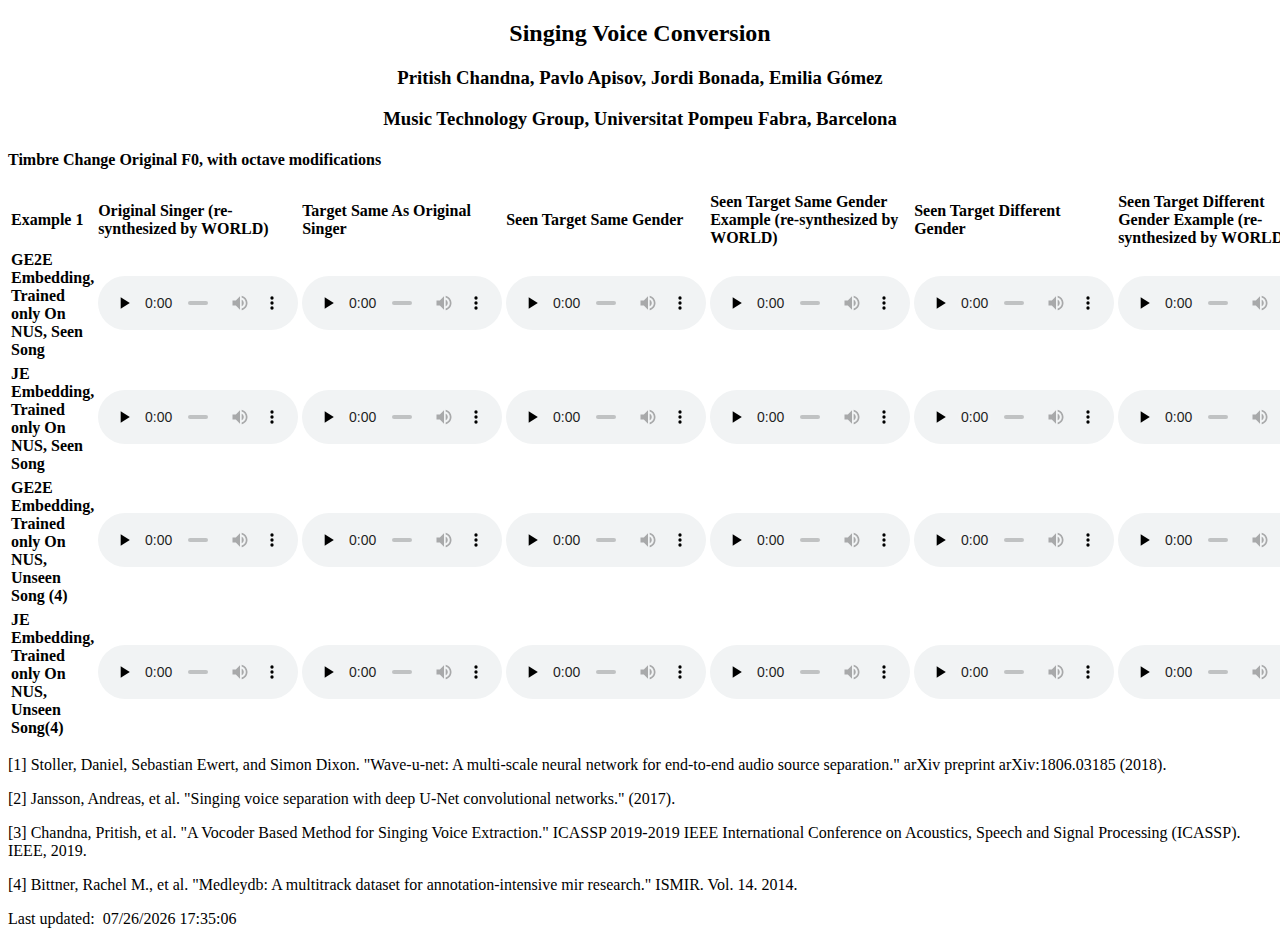
==== docs/index.html @ 452cd60e "first commit" ====
<!DOCTYPE html>
<html>
    <head>
        <meta charset="utf-8">
        <title>Singing Voice Conversion</title>
        <!-- <link rel="stylesheet" type="text/css" href="../../css/blog-web.css" media="all"> -->
        <!-- <head> -->
    <link type="text/css" rel="stylesheet" href="css/style.css" />
    <style type="text/css">
    audio { width: 200px; }
    html {
    position: relative;
    min-width: 1024px;
    min-height: 768px;
    height: 100%;
}
    </style>
    <!-- </head> -->
    </head>
    <body>
    <center>
    <div id="blog-wrapper">
      <div id="blog-content">
          <h2>Singing Voice Conversion</h2>
          <h3>Pritish Chandna, Pavlo Apisov, Jordi Bonada, Emilia Gómez</h3>
          <h3>Music Technology Group, Universitat Pompeu Fabra, Barcelona</h3>
    </center>


<!--   <h4>Examples for unison choir singing. The songs and singers singers shown here were not used for the training.</h4> -->




  <h4>Timbre Change Original F0, with octave modifications</h4>
<!--   <p> These are examples from the NUS-48E [1] dataset, on which the system was trained and evaluated</p> -->

  <table>

  <tr>
    <td width="165px"><b>Example 1</b></td>
    <td width="150px"><b>Original Singer (re-synthesized by WORLD)</b></td>
    <td width="150px"><b>Target Same As Original Singer</b></td>
    <td width="150px"><b>Seen Target Same Gender</b></td>
    <td width="150px"><b>Seen Target Same Gender Example (re-synthesized by WORLD)</b></td>
    <td width="150px"><b>Seen Target Different Gender</b></td>
    <td width="150px"><b>Seen Target Different Gender Example (re-synthesized by WORLD)</b></td>


  </tr>
  <tr>
    <td><b>GE2E Embedding, Trained only On NUS, Seen Song</b></td>
    <td>
  <audio controls preload="none" >
  <source src="audio/nus_ADIZ_09_13_ADIZ_ori.wav" type="audio/mpeg">
  Your browser does not support the audio element.
  </audio>
    </td>

    <td>
  <audio controls preload="none">
  <source src="audio/nus_ADIZ_09_13_ADIZ_autovc_emb_GE2E.wav" type="audio/wav">
  Your browser does not support the audio element.
  </audio>
    </td>
    <td>
  <audio controls preload="none">
  <source src="audio/nus_ADIZ_09_13_MPOL_autovc_emb_GE2E.wav" type="audio/mp3">
  Your browser does not support the audio element.
  </audio>
    </td>
  <td>
  <audio controls preload="none">
  <source src="audio/nus_MPOL_05_31_MPOL_ori.wav" type="audio/mp3">
  Your browser does not support the audio element.
  </audio>
    </td>
  <td>
  <audio controls preload="none">
  <source src="audio/nus_ADIZ_09_13_KENN_autovc_emb_GE2E.wav" type="audio/mp3">
  Your browser does not support the audio element.
  </audio>
    </td>
    <td>
  <audio controls preload="none">
  <source src="audio/nus_KENN_17_27_KENN_ori.wav" type="audio/mp3">
  Your browser does not support the audio element.
  </audio>
    </td>
  </tr>

</table>

  <table>

  <tr>
    <td width="165px"><b>JE Embedding, Trained only On NUS, Seen Song</b></td>
    <td>
  <audio controls preload="none" >
  <source src="audio/FlyMeToTheMoon_Mix_1_mix.wav" type="audio/mpeg">
  Your browser does not support the audio element.
  </audio>
    </td>

    <td>
  <audio controls preload="none">
  <source src="audio/FlyMeToTheMoon_Mix_1_wave.wav" type="audio/mp3">
  Your browser does not support the audio element.
  </audio>
    </td>
    <td>
  <audio controls preload="none">
  <source src="audio/FlyMeToTheMoon_Mix_1_scs.wav" type="audio/mp3">
  Your browser does not support the audio element.
  </audio>
    </td>
  <td>
  <audio controls preload="none">
  <source src="audio/FlyMeToTheMoon_Mix_1_scm.wav" type="audio/mp3">
  Your browser does not support the audio element.
  </audio>
    </td>
  <td>
  <audio controls preload="none">
  <source src="audio/FlyMeToTheMoon_Mix_1_ss.wav" type="audio/mp3">
  Your browser does not support the audio element.
  </audio>
    </td>
   <td>
  <audio controls preload="none">
  <source src="audio/FlyMeToTheMoon_Mix_1_mask.wav" type="audio/mp3">
  Your browser does not support the audio element.
  </audio>
    </td>
  </tr>

</table>

<table>

  <tr>
    <td width="165px"><b><b>GE2E Embedding, Trained only On NUS, Unseen Song (4)</b></b></td>
    <td>
  <audio controls preload="none" >
  <source src="audio/Imagine_Mix_1_mix.wav" type="audio/mpeg">
  Your browser does not support the audio element.
  </audio>
    </td>

    <td>
  <audio controls preload="none">
  <source src="audio/Imagine_Mix_1_wave.wav" type="audio/mp3">
  Your browser does not support the audio element.
  </audio>
    </td>
    <td>
  <audio controls preload="none">
  <source src="audio/Imagine_Mix_1_scs.wav" type="audio/mp3">
  Your browser does not support the audio element.
  </audio>
    </td>
  <td>
  <audio controls preload="none">
  <source src="audio/Imagine_Mix_1_scm.wav" type="audio/mp3">
  Your browser does not support the audio element.
  </audio>
    </td>
  <td>
  <audio controls preload="none">
  <source src="audio/Imagine_Mix_1_ss.wav" type="audio/mp3">
  Your browser does not support the audio element.
  </audio>
    </td>
   <td>
  <audio controls preload="none">
  <source src="audio/Imagine_Mix_1_mask.wav" type="audio/mp3">
  Your browser does not support the audio element.
  </audio>
    </td>
  </tr>

</table>


<table>

  <tr>
    <td width="165px"><b>JE Embedding, Trained only On NUS, Unseen Song(4)</b></td>
    <td>
  <audio controls preload="none" >
  <source src="audio/Lithium_Mix_1_mix.wav" type="audio/mpeg">
  Your browser does not support the audio element.
  </audio>
    </td>

    <td>
  <audio controls preload="none">
  <source src="audio/Lithium_Mix_1_wave.wav" type="audio/mp3">
  Your browser does not support the audio element.
  </audio>
    </td>
    <td>
  <audio controls preload="none">
  <source src="audio/Lithium_Mix_1_scs.wav" type="audio/mp3">
  Your browser does not support the audio element.
  </audio>
    </td>
  <td>
  <audio controls preload="none">
  <source src="audio/Lithium_Mix_1_scm.wav" type="audio/mp3">
  Your browser does not support the audio element.
  </audio>
    </td>
  <td>
  <audio controls preload="none">
  <source src="audio/Lithium_Mix_1_ss.wav" type="audio/mp3">
  Your browser does not support the audio element.
  </audio>
    </td>
   <td>
  <audio controls preload="none">
  <source src="audio/Lithium_Mix_1_mask.wav" type="audio/mp3">
  Your browser does not support the audio element.
  </audio>
    </td>
  </tr>
</table>




          <p>[1] Stoller, Daniel, Sebastian Ewert, and Simon Dixon. "Wave-u-net: A multi-scale neural network for end-to-end audio source separation." arXiv preprint arXiv:1806.03185 (2018).</p>
          <p>[2] Jansson, Andreas, et al. "Singing voice separation with deep U-Net convolutional networks." (2017).</p>
          <p>[3] Chandna, Pritish, et al. "A Vocoder Based Method for Singing Voice Extraction." ICASSP 2019-2019 IEEE International Conference on Acoustics, Speech and Signal Processing (ICASSP). IEEE, 2019.</p>
          <p>[4] Bittner, Rachel M., et al. "Medleydb: A multitrack dataset for annotation-intensive mir research." ISMIR. Vol. 14. 2014.</p>
      </div>
      
      <div id="blog-bg-footer">
        <div id="blog-footer">
          <p>
            Last updated:&nbsp;
            <script language="JavaScript">
            document.write(String(document.lastModified))</script>
          </p>
        </div>
      </div>
    </div>
    </body>
---- docs/css/style.css ----
<!DOCTYPE html>
<html lang="en">
  <head>
    <meta charset="utf-8">
  <link rel="dns-prefetch" href="https://github.githubassets.com">
  <link rel="dns-prefetch" href="https://avatars0.githubusercontent.com">
  <link rel="dns-prefetch" href="https://avatars1.githubusercontent.com">
  <link rel="dns-prefetch" href="https://avatars2.githubusercontent.com">
  <link rel="dns-prefetch" href="https://avatars3.githubusercontent.com">
  <link rel="dns-prefetch" href="https://github-cloud.s3.amazonaws.com">
  <link rel="dns-prefetch" href="https://user-images.githubusercontent.com/">



  <link crossorigin="anonymous" media="all" integrity="sha512-KYH8zRCvGYQoVsdDKgYaJRXDN9CwQu0YkPVgbKm4cOiqLAxNisg2Kjex6tfrEB3yTAwtXcFY/sxBVj/3IkIiqg==" rel="stylesheet" href="https://github.githubassets.com/assets/frameworks-a70126cbff30372f13f599b76353080b.css" />
  
    <link crossorigin="anonymous" media="all" integrity="sha512-C2PeOYJLfGX0l1usuxFpXXEX27kP3TXRWl7jQ/qpMF59td5XFUUqB/EmZL2loRRBzouPP96e09oq2jovH+smEA==" rel="stylesheet" href="https://github.githubassets.com/assets/github-0d139b56f7fdba32feb4dfab70407a06.css" />
    
    
    
    

  <meta name="viewport" content="width=device-width">
  
  <title>singing_voice_sep/style.css at master · pc2752/singing_voice_sep</title>
    <meta name="description" content="Contribute to pc2752/singing_voice_sep development by creating an account on GitHub.">
    <link rel="search" type="application/opensearchdescription+xml" href="/opensearch.xml" title="GitHub">
  <link rel="fluid-icon" href="https://github.com/fluidicon.png" title="GitHub">
  <meta property="fb:app_id" content="1401488693436528">

    
    <meta property="og:image" content="https://avatars1.githubusercontent.com/u/12066407?s=400&amp;v=4" /><meta property="og:site_name" content="GitHub" /><meta property="og:type" content="object" /><meta property="og:title" content="pc2752/singing_voice_sep" /><meta property="og:url" content="https://github.com/pc2752/singing_voice_sep" /><meta property="og:description" content="Contribute to pc2752/singing_voice_sep development by creating an account on GitHub." />

  <link rel="assets" href="https://github.githubassets.com/">
  <link rel="web-socket" href="wss://live.github.com/_sockets/VjI6MzYzMDI1NjE3OmEyYzBmZGFmYWFmZTVjZWE4MDBhMWNlZGY2NjkwMTgyODIyMTAyMTNhOGExZGQ2NmZmNDcyNmMzNTIwNjUwZGU=--97cbd3b507ee82a97c070f4295af1ea6f5d55b74">
  <meta name="pjax-timeout" content="1000">
  <link rel="sudo-modal" href="/sessions/sudo_modal">
  <meta name="request-id" content="C4D6:0ECF:18B4E58:2C9FA80:5C6BF068" data-pjax-transient>


  

  <meta name="selected-link" value="repo_source" data-pjax-transient>

      <meta name="google-site-verification" content="KT5gs8h0wvaagLKAVWq8bbeNwnZZK1r1XQysX3xurLU">
    <meta name="google-site-verification" content="ZzhVyEFwb7w3e0-uOTltm8Jsck2F5StVihD0exw2fsA">
    <meta name="google-site-verification" content="GXs5KoUUkNCoaAZn7wPN-t01Pywp9M3sEjnt_3_ZWPc">

  <meta name="octolytics-host" content="collector.githubapp.com" /><meta name="octolytics-app-id" content="github" /><meta name="octolytics-event-url" content="https://collector.githubapp.com/github-external/browser_event" /><meta name="octolytics-dimension-request_id" content="C4D6:0ECF:18B4E58:2C9FA80:5C6BF068" /><meta name="octolytics-dimension-region_edge" content="iad" /><meta name="octolytics-dimension-region_render" content="iad" /><meta name="octolytics-actor-id" content="12066407" /><meta name="octolytics-actor-login" content="pc2752" /><meta name="octolytics-actor-hash" content="6e5a1181883456e25dfdc5c791c531ad5deee0b081219d072116404b63037dce" />
<meta name="analytics-location" content="/&lt;user-name&gt;/&lt;repo-name&gt;/blob/show" data-pjax-transient="true" />



    <meta name="google-analytics" content="UA-3769691-2">

  <meta class="js-ga-set" name="userId" content="a5313e1ead05955692722baae2ee7be8">

<meta class="js-ga-set" name="dimension1" content="Logged In">



  

      <meta name="hostname" content="github.com">
    <meta name="user-login" content="pc2752">

      <meta name="expected-hostname" content="github.com">
    <meta name="js-proxy-site-detection-payload" content="[base64]">

    <meta name="enabled-features" content="UNIVERSE_BANNER,MARKETPLACE_PLAN_RESTRICTION_EDITOR,NOTIFY_ON_BLOCK,RELATED_ISSUES,MARKETPLACE_BROWSING_V2,MARKETPLACE_INSIGHTS_V2">

  <meta name="html-safe-nonce" content="d7f6bb335ff4aca4349fe9d010afe36b068817d0">

  <meta http-equiv="x-pjax-version" content="98d5256d7349d11a5b19aa312f4d8977">
  

      <link href="https://github.com/pc2752/singing_voice_sep/commits/master.atom" rel="alternate" title="Recent Commits to singing_voice_sep:master" type="application/atom+xml">

  <meta name="go-import" content="github.com/pc2752/singing_voice_sep git https://github.com/pc2752/singing_voice_sep.git">

  <meta name="octolytics-dimension-user_id" content="12066407" /><meta name="octolytics-dimension-user_login" content="pc2752" /><meta name="octolytics-dimension-repository_id" content="154871595" /><meta name="octolytics-dimension-repository_nwo" content="pc2752/singing_voice_sep" /><meta name="octolytics-dimension-repository_public" content="true" /><meta name="octolytics-dimension-repository_is_fork" content="false" /><meta name="octolytics-dimension-repository_network_root_id" content="154871595" /><meta name="octolytics-dimension-repository_network_root_nwo" content="pc2752/singing_voice_sep" /><meta name="octolytics-dimension-repository_explore_github_marketplace_ci_cta_shown" content="false" />


    <link rel="canonical" href="https://github.com/pc2752/singing_voice_sep/blob/master/css/style.css" data-pjax-transient>


  <meta name="browser-stats-url" content="https://api.github.com/_private/browser/stats">

  <meta name="browser-errors-url" content="https://api.github.com/_private/browser/errors">

  <link rel="mask-icon" href="https://github.githubassets.com/pinned-octocat.svg" color="#000000">
  <link rel="icon" type="image/x-icon" class="js-site-favicon" href="https://github.githubassets.com/favicon.ico">

<meta name="theme-color" content="#1e2327">


  <meta name="u2f-support" content="true">


  <link rel="manifest" href="/manifest.json" crossOrigin="use-credentials">

  </head>

  <body class="logged-in env-production emoji-size-boost page-blob">
    

  <div class="position-relative js-header-wrapper ">
    <a href="#start-of-content" tabindex="1" class="p-3 bg-blue text-white show-on-focus js-skip-to-content">Skip to content</a>
    <div id="js-pjax-loader-bar" class="pjax-loader-bar"><div class="progress"></div></div>

    
    
    


        
<header class="Header  f5" role="banner">
  <div class="d-flex flex-justify-between px-3 ">
    <div class="d-flex flex-justify-between ">
      <div class="">
        <a class="header-logo-invertocat" href="https://github.com/" data-hotkey="g d" aria-label="Homepage" data-ga-click="Header, go to dashboard, icon:logo">
  <svg height="32" class="octicon octicon-mark-github" viewBox="0 0 16 16" version="1.1" width="32" aria-hidden="true"><path fill-rule="evenodd" d="M8 0C3.58 0 0 3.58 0 8c0 3.54 2.29 6.53 5.47 7.59.4.07.55-.17.55-.38 0-.19-.01-.82-.01-1.49-2.01.37-2.53-.49-2.69-.94-.09-.23-.48-.94-.82-1.13-.28-.15-.68-.52-.01-.53.63-.01 1.08.58 1.23.82.72 1.21 1.87.87 2.33.66.07-.52.28-.87.51-1.07-1.78-.2-3.64-.89-3.64-3.95 0-.87.31-1.59.82-2.15-.08-.2-.36-1.02.08-2.12 0 0 .67-.21 2.2.82.64-.18 1.32-.27 2-.27.68 0 1.36.09 2 .27 1.53-1.04 2.2-.82 2.2-.82.44 1.1.16 1.92.08 2.12.51.56.82 1.27.82 2.15 0 3.07-1.87 3.75-3.65 3.95.29.25.54.73.54 1.48 0 1.07-.01 1.93-.01 2.2 0 .21.15.46.55.38A8.013 8.013 0 0 0 16 8c0-4.42-3.58-8-8-8z"/></svg>
</a>

      </div>

    </div>

    <div class="HeaderMenu d-flex flex-justify-between flex-auto">
      <nav class="d-flex" aria-label="Global">
            <div class="">
              <div class="header-search scoped-search site-scoped-search js-site-search position-relative js-jump-to"
  role="combobox"
  aria-owns="jump-to-results"
  aria-label="Search or jump to"
  aria-haspopup="listbox"
  aria-expanded="false"
>
  <div class="position-relative">
    <!-- '"` --><!-- </textarea></xmp> --></option></form><form class="js-site-search-form" data-scope-type="Repository" data-scope-id="154871595" data-scoped-search-url="/pc2752/singing_voice_sep/search" data-unscoped-search-url="/search" action="/pc2752/singing_voice_sep/search" accept-charset="UTF-8" method="get"><input name="utf8" type="hidden" value="&#x2713;" />
      <label class="form-control header-search-wrapper header-search-wrapper-jump-to position-relative d-flex flex-justify-between flex-items-center js-chromeless-input-container">
        <input type="text"
          class="form-control header-search-input jump-to-field js-jump-to-field js-site-search-focus js-site-search-field is-clearable"
          data-hotkey="s,/"
          name="q"
          value=""
          placeholder="Search or jump to…"
          data-unscoped-placeholder="Search or jump to…"
          data-scoped-placeholder="Search or jump to…"
          autocapitalize="off"
          aria-autocomplete="list"
          aria-controls="jump-to-results"
          aria-label="Search or jump to…"
          data-jump-to-suggestions-path="/_graphql/GetSuggestedNavigationDestinations#csrf-token=oDs7yzV3d4VysA2YW3xMSWtwVN2IkuBR+uq6gMEtOppvI1jbjEo5Dul08wwYzgDtTjNorxMp3WAXv612Vz3I4w=="
          spellcheck="false"
          autocomplete="off"
          >
          <input type="hidden" class="js-site-search-type-field" name="type" >
            <img src="https://github.githubassets.com/images/search-key-slash.svg" alt="" class="mr-2 header-search-key-slash">

            <div class="Box position-absolute overflow-hidden d-none jump-to-suggestions js-jump-to-suggestions-container">
              
<ul class="d-none js-jump-to-suggestions-template-container">
  

<li class="d-flex flex-justify-start flex-items-center p-0 f5 navigation-item js-navigation-item js-jump-to-suggestion" role="option">
  <a tabindex="-1" class="no-underline d-flex flex-auto flex-items-center jump-to-suggestions-path js-jump-to-suggestion-path js-navigation-open p-2" href="">
    <div class="jump-to-octicon js-jump-to-octicon flex-shrink-0 mr-2 text-center d-none">
      <svg height="16" width="16" class="octicon octicon-repo flex-shrink-0 js-jump-to-octicon-repo d-none" title="Repository" aria-label="Repository" viewBox="0 0 12 16" version="1.1" role="img"><path fill-rule="evenodd" d="M4 9H3V8h1v1zm0-3H3v1h1V6zm0-2H3v1h1V4zm0-2H3v1h1V2zm8-1v12c0 .55-.45 1-1 1H6v2l-1.5-1.5L3 16v-2H1c-.55 0-1-.45-1-1V1c0-.55.45-1 1-1h10c.55 0 1 .45 1 1zm-1 10H1v2h2v-1h3v1h5v-2zm0-10H2v9h9V1z"/></svg>
      <svg height="16" width="16" class="octicon octicon-project flex-shrink-0 js-jump-to-octicon-project d-none" title="Project" aria-label="Project" viewBox="0 0 15 16" version="1.1" role="img"><path fill-rule="evenodd" d="M10 12h3V2h-3v10zm-4-2h3V2H6v8zm-4 4h3V2H2v12zm-1 1h13V1H1v14zM14 0H1a1 1 0 0 0-1 1v14a1 1 0 0 0 1 1h13a1 1 0 0 0 1-1V1a1 1 0 0 0-1-1z"/></svg>
      <svg height="16" width="16" class="octicon octicon-search flex-shrink-0 js-jump-to-octicon-search d-none" title="Search" aria-label="Search" viewBox="0 0 16 16" version="1.1" role="img"><path fill-rule="evenodd" d="M15.7 13.3l-3.81-3.83A5.93 5.93 0 0 0 13 6c0-3.31-2.69-6-6-6S1 2.69 1 6s2.69 6 6 6c1.3 0 2.48-.41 3.47-1.11l3.83 3.81c.19.2.45.3.7.3.25 0 .52-.09.7-.3a.996.996 0 0 0 0-1.41v.01zM7 10.7c-2.59 0-4.7-2.11-4.7-4.7 0-2.59 2.11-4.7 4.7-4.7 2.59 0 4.7 2.11 4.7 4.7 0 2.59-2.11 4.7-4.7 4.7z"/></svg>
    </div>

    <img class="avatar mr-2 flex-shrink-0 js-jump-to-suggestion-avatar d-none" alt="" aria-label="Team" src="" width="28" height="28">

    <div class="jump-to-suggestion-name js-jump-to-suggestion-name flex-auto overflow-hidden text-left no-wrap css-truncate css-truncate-target">
    </div>

    <div class="border rounded-1 flex-shrink-0 bg-gray px-1 text-gray-light ml-1 f6 d-none js-jump-to-badge-search">
      <span class="js-jump-to-badge-search-text-default d-none" aria-label="in this repository">
        In this repository
      </span>
      <span class="js-jump-to-badge-search-text-global d-none" aria-label="in all of GitHub">
        All GitHub
      </span>
      <span aria-hidden="true" class="d-inline-block ml-1 v-align-middle">↵</span>
    </div>

    <div aria-hidden="true" class="border rounded-1 flex-shrink-0 bg-gray px-1 text-gray-light ml-1 f6 d-none d-on-nav-focus js-jump-to-badge-jump">
      Jump to
      <span class="d-inline-block ml-1 v-align-middle">↵</span>
    </div>
  </a>
</li>

</ul>

<ul class="d-none js-jump-to-no-results-template-container">
  <li class="d-flex flex-justify-center flex-items-center f5 d-none js-jump-to-suggestion p-2">
    <span class="text-gray">No suggested jump to results</span>
  </li>
</ul>

<ul id="jump-to-results" role="listbox" class="p-0 m-0 js-navigation-container jump-to-suggestions-results-container js-jump-to-suggestions-results-container">
  

<li class="d-flex flex-justify-start flex-items-center p-0 f5 navigation-item js-navigation-item js-jump-to-scoped-search d-none" role="option">
  <a tabindex="-1" class="no-underline d-flex flex-auto flex-items-center jump-to-suggestions-path js-jump-to-suggestion-path js-navigation-open p-2" href="">
    <div class="jump-to-octicon js-jump-to-octicon flex-shrink-0 mr-2 text-center d-none">
      <svg height="16" width="16" class="octicon octicon-repo flex-shrink-0 js-jump-to-octicon-repo d-none" title="Repository" aria-label="Repository" viewBox="0 0 12 16" version="1.1" role="img"><path fill-rule="evenodd" d="M4 9H3V8h1v1zm0-3H3v1h1V6zm0-2H3v1h1V4zm0-2H3v1h1V2zm8-1v12c0 .55-.45 1-1 1H6v2l-1.5-1.5L3 16v-2H1c-.55 0-1-.45-1-1V1c0-.55.45-1 1-1h10c.55 0 1 .45 1 1zm-1 10H1v2h2v-1h3v1h5v-2zm0-10H2v9h9V1z"/></svg>
      <svg height="16" width="16" class="octicon octicon-project flex-shrink-0 js-jump-to-octicon-project d-none" title="Project" aria-label="Project" viewBox="0 0 15 16" version="1.1" role="img"><path fill-rule="evenodd" d="M10 12h3V2h-3v10zm-4-2h3V2H6v8zm-4 4h3V2H2v12zm-1 1h13V1H1v14zM14 0H1a1 1 0 0 0-1 1v14a1 1 0 0 0 1 1h13a1 1 0 0 0 1-1V1a1 1 0 0 0-1-1z"/></svg>
      <svg height="16" width="16" class="octicon octicon-search flex-shrink-0 js-jump-to-octicon-search d-none" title="Search" aria-label="Search" viewBox="0 0 16 16" version="1.1" role="img"><path fill-rule="evenodd" d="M15.7 13.3l-3.81-3.83A5.93 5.93 0 0 0 13 6c0-3.31-2.69-6-6-6S1 2.69 1 6s2.69 6 6 6c1.3 0 2.48-.41 3.47-1.11l3.83 3.81c.19.2.45.3.7.3.25 0 .52-.09.7-.3a.996.996 0 0 0 0-1.41v.01zM7 10.7c-2.59 0-4.7-2.11-4.7-4.7 0-2.59 2.11-4.7 4.7-4.7 2.59 0 4.7 2.11 4.7 4.7 0 2.59-2.11 4.7-4.7 4.7z"/></svg>
    </div>

    <img class="avatar mr-2 flex-shrink-0 js-jump-to-suggestion-avatar d-none" alt="" aria-label="Team" src="" width="28" height="28">

    <div class="jump-to-suggestion-name js-jump-to-suggestion-name flex-auto overflow-hidden text-left no-wrap css-truncate css-truncate-target">
    </div>

    <div class="border rounded-1 flex-shrink-0 bg-gray px-1 text-gray-light ml-1 f6 d-none js-jump-to-badge-search">
      <span class="js-jump-to-badge-search-text-default d-none" aria-label="in this repository">
        In this repository
      </span>
      <span class="js-jump-to-badge-search-text-global d-none" aria-label="in all of GitHub">
        All GitHub
      </span>
      <span aria-hidden="true" class="d-inline-block ml-1 v-align-middle">↵</span>
    </div>

    <div aria-hidden="true" class="border rounded-1 flex-shrink-0 bg-gray px-1 text-gray-light ml-1 f6 d-none d-on-nav-focus js-jump-to-badge-jump">
      Jump to
      <span class="d-inline-block ml-1 v-align-middle">↵</span>
    </div>
  </a>
</li>

  

<li class="d-flex flex-justify-start flex-items-center p-0 f5 navigation-item js-navigation-item js-jump-to-global-search d-none" role="option">
  <a tabindex="-1" class="no-underline d-flex flex-auto flex-items-center jump-to-suggestions-path js-jump-to-suggestion-path js-navigation-open p-2" href="">
    <div class="jump-to-octicon js-jump-to-octicon flex-shrink-0 mr-2 text-center d-none">
      <svg height="16" width="16" class="octicon octicon-repo flex-shrink-0 js-jump-to-octicon-repo d-none" title="Repository" aria-label="Repository" viewBox="0 0 12 16" version="1.1" role="img"><path fill-rule="evenodd" d="M4 9H3V8h1v1zm0-3H3v1h1V6zm0-2H3v1h1V4zm0-2H3v1h1V2zm8-1v12c0 .55-.45 1-1 1H6v2l-1.5-1.5L3 16v-2H1c-.55 0-1-.45-1-1V1c0-.55.45-1 1-1h10c.55 0 1 .45 1 1zm-1 10H1v2h2v-1h3v1h5v-2zm0-10H2v9h9V1z"/></svg>
      <svg height="16" width="16" class="octicon octicon-project flex-shrink-0 js-jump-to-octicon-project d-none" title="Project" aria-label="Project" viewBox="0 0 15 16" version="1.1" role="img"><path fill-rule="evenodd" d="M10 12h3V2h-3v10zm-4-2h3V2H6v8zm-4 4h3V2H2v12zm-1 1h13V1H1v14zM14 0H1a1 1 0 0 0-1 1v14a1 1 0 0 0 1 1h13a1 1 0 0 0 1-1V1a1 1 0 0 0-1-1z"/></svg>
      <svg height="16" width="16" class="octicon octicon-search flex-shrink-0 js-jump-to-octicon-search d-none" title="Search" aria-label="Search" viewBox="0 0 16 16" version="1.1" role="img"><path fill-rule="evenodd" d="M15.7 13.3l-3.81-3.83A5.93 5.93 0 0 0 13 6c0-3.31-2.69-6-6-6S1 2.69 1 6s2.69 6 6 6c1.3 0 2.48-.41 3.47-1.11l3.83 3.81c.19.2.45.3.7.3.25 0 .52-.09.7-.3a.996.996 0 0 0 0-1.41v.01zM7 10.7c-2.59 0-4.7-2.11-4.7-4.7 0-2.59 2.11-4.7 4.7-4.7 2.59 0 4.7 2.11 4.7 4.7 0 2.59-2.11 4.7-4.7 4.7z"/></svg>
    </div>

    <img class="avatar mr-2 flex-shrink-0 js-jump-to-suggestion-avatar d-none" alt="" aria-label="Team" src="" width="28" height="28">

    <div class="jump-to-suggestion-name js-jump-to-suggestion-name flex-auto overflow-hidden text-left no-wrap css-truncate css-truncate-target">
    </div>

    <div class="border rounded-1 flex-shrink-0 bg-gray px-1 text-gray-light ml-1 f6 d-none js-jump-to-badge-search">
      <span class="js-jump-to-badge-search-text-default d-none" aria-label="in this repository">
        In this repository
      </span>
      <span class="js-jump-to-badge-search-text-global d-none" aria-label="in all of GitHub">
        All GitHub
      </span>
      <span aria-hidden="true" class="d-inline-block ml-1 v-align-middle">↵</span>
    </div>

    <div aria-hidden="true" class="border rounded-1 flex-shrink-0 bg-gray px-1 text-gray-light ml-1 f6 d-none d-on-nav-focus js-jump-to-badge-jump">
      Jump to
      <span class="d-inline-block ml-1 v-align-middle">↵</span>
    </div>
  </a>
</li>


    <li class="d-flex flex-justify-center flex-items-center p-0 f5 js-jump-to-suggestion">
      <img src="https://github.githubassets.com/images/spinners/octocat-spinner-128.gif" alt="Octocat Spinner Icon" class="m-2" width="28">
    </li>
</ul>

            </div>
      </label>
</form>  </div>
</div>

            </div>

          <ul class="d-flex pl-2 flex-items-center text-bold list-style-none">
            <li>
              <a class="js-selected-navigation-item HeaderNavlink px-2" data-hotkey="g p" data-ga-click="Header, click, Nav menu - item:pulls context:user" aria-label="Pull requests you created" data-selected-links="/pulls /pulls/assigned /pulls/mentioned /pulls" href="/pulls">
                Pull requests
</a>            </li>
            <li>
              <a class="js-selected-navigation-item HeaderNavlink px-2" data-hotkey="g i" data-ga-click="Header, click, Nav menu - item:issues context:user" aria-label="Issues you created" data-selected-links="/issues /issues/assigned /issues/mentioned /issues" href="/issues">
                Issues
</a>            </li>
              <li class="position-relative">
                <a class="js-selected-navigation-item HeaderNavlink px-2" data-ga-click="Header, click, Nav menu - item:marketplace context:user" data-octo-click="marketplace_click" data-octo-dimensions="location:nav_bar" data-selected-links=" /marketplace" href="/marketplace">
                   Marketplace
</a>                  
              </li>
            <li>
              <a class="js-selected-navigation-item HeaderNavlink px-2" data-ga-click="Header, click, Nav menu - item:explore" data-selected-links="/explore /trending /trending/developers /integrations /integrations/feature/code /integrations/feature/collaborate /integrations/feature/ship showcases showcases_search showcases_landing /explore" href="/explore">
                Explore
</a>            </li>
          </ul>
      </nav>

      <div class="d-flex">
        
<ul class="user-nav d-flex flex-items-center list-style-none" id="user-links">
  <li class="dropdown">
    <span class="d-inline-block  px-2">
      
    <a aria-label="You have unread notifications" class="notification-indicator tooltipped tooltipped-s  js-socket-channel js-notification-indicator" data-hotkey="g n" data-ga-click="Header, go to notifications, icon:unread" data-channel="notification-changed:12066407" href="/notifications">
        <span class="mail-status unread"></span>
        <svg class="octicon octicon-bell" viewBox="0 0 14 16" version="1.1" width="14" height="16" aria-hidden="true"><path fill-rule="evenodd" d="M14 12v1H0v-1l.73-.58c.77-.77.81-2.55 1.19-4.42C2.69 3.23 6 2 6 2c0-.55.45-1 1-1s1 .45 1 1c0 0 3.39 1.23 4.16 5 .38 1.88.42 3.66 1.19 4.42l.66.58H14zm-7 4c1.11 0 2-.89 2-2H5c0 1.11.89 2 2 2z"/></svg>
</a>
    </span>
  </li>

  <li class="dropdown">
    <details class="details-overlay details-reset d-flex px-2 flex-items-center">
      <summary class="HeaderNavlink"
         aria-label="Create new…"
         data-ga-click="Header, create new, icon:add">
        <svg class="octicon octicon-plus float-left mr-1 mt-1" viewBox="0 0 12 16" version="1.1" width="12" height="16" aria-hidden="true"><path fill-rule="evenodd" d="M12 9H7v5H5V9H0V7h5V2h2v5h5v2z"/></svg>
        <span class="dropdown-caret mt-1"></span>
      </summary>
      <details-menu class="dropdown-menu dropdown-menu-sw">
        
<a role="menuitem" class="dropdown-item" href="/new" data-ga-click="Header, create new repository">
  New repository
</a>

  <a role="menuitem" class="dropdown-item" href="/new/import" data-ga-click="Header, import a repository">
    Import repository
  </a>

<a role="menuitem" class="dropdown-item" href="https://gist.github.com/" data-ga-click="Header, create new gist">
  New gist
</a>

  <a role="menuitem" class="dropdown-item" href="/organizations/new" data-ga-click="Header, create new organization">
    New organization
  </a>


  <div class="dropdown-divider"></div>
  <div class="dropdown-header">
    <span title="pc2752/singing_voice_sep">This repository</span>
  </div>
    <a role="menuitem" class="dropdown-item" href="/pc2752/singing_voice_sep/issues/new" data-ga-click="Header, create new issue">
      New issue
    </a>


      </details-menu>
    </details>
  </li>

  <li class="dropdown">

    <details class="details-overlay details-reset d-flex pl-2 flex-items-center">
      <summary class="HeaderNavlink name mt-1"
        aria-label="View profile and more"
        data-ga-click="Header, show menu, icon:avatar">
        <img alt="@pc2752" class="avatar float-left mr-1" src="https://avatars0.githubusercontent.com/u/12066407?s=40&amp;v=4" height="20" width="20">
        <span class="dropdown-caret"></span>
      </summary>
      <details-menu class="dropdown-menu dropdown-menu-sw">
        <div class="header-nav-current-user css-truncate"><a role="menuitem" class="no-underline user-profile-link px-3 pt-2 pb-2 mb-n2 mt-n1 d-block" href="/pc2752" data-ga-click="Header, go to profile, text:Signed in as">Signed in as <strong class="css-truncate-target">pc2752</strong></a></div>
        <div role="none" class="dropdown-divider"></div>

        <div class="px-3 f6 user-status-container js-user-status-context pb-1" data-url="/users/status?compact=1&amp;link_mentions=0&amp;truncate=1">
          
<div class="js-user-status-container user-status-compact" data-team-hovercards-enabled>
  <details class="js-user-status-details details-reset details-overlay details-overlay-dark">
    <summary class="btn-link no-underline js-toggle-user-status-edit toggle-user-status-edit width-full" aria-haspopup="dialog" role="menuitem" data-hydro-click="{&quot;event_type&quot;:&quot;user_profile.click&quot;,&quot;payload&quot;:{&quot;profile_user_id&quot;:12066407,&quot;target&quot;:&quot;EDIT_USER_STATUS&quot;,&quot;user_id&quot;:12066407,&quot;client_id&quot;:&quot;771210997.1546966291&quot;,&quot;originating_request_id&quot;:&quot;C4D6:0ECF:18B4E58:2C9FA80:5C6BF068&quot;,&quot;originating_url&quot;:&quot;https://github.com/pc2752/singing_voice_sep/blob/master/css/style.css&quot;}}" data-hydro-click-hmac="9c4579af059f4fd3562931d49325379878108d1d561963c3b182195deee68b32">
      <div class="f6 d-inline-block v-align-middle  user-status-emoji-only-header pl-0 circle lh-condensed user-status-header " style="max-width: 29px">
        <div class="user-status-emoji-container flex-shrink-0 mr-1">
          <svg class="octicon octicon-smiley" viewBox="0 0 16 16" version="1.1" width="16" height="16" aria-hidden="true"><path fill-rule="evenodd" d="M8 0C3.58 0 0 3.58 0 8s3.58 8 8 8 8-3.58 8-8-3.58-8-8-8zm4.81 12.81a6.72 6.72 0 0 1-2.17 1.45c-.83.36-1.72.53-2.64.53-.92 0-1.81-.17-2.64-.53-.81-.34-1.55-.83-2.17-1.45a6.773 6.773 0 0 1-1.45-2.17A6.59 6.59 0 0 1 1.21 8c0-.92.17-1.81.53-2.64.34-.81.83-1.55 1.45-2.17.62-.62 1.36-1.11 2.17-1.45A6.59 6.59 0 0 1 8 1.21c.92 0 1.81.17 2.64.53.81.34 1.55.83 2.17 1.45.62.62 1.11 1.36 1.45 2.17.36.83.53 1.72.53 2.64 0 .92-.17 1.81-.53 2.64-.34.81-.83 1.55-1.45 2.17zM4 6.8v-.59c0-.66.53-1.19 1.2-1.19h.59c.66 0 1.19.53 1.19 1.19v.59c0 .67-.53 1.2-1.19 1.2H5.2C4.53 8 4 7.47 4 6.8zm5 0v-.59c0-.66.53-1.19 1.2-1.19h.59c.66 0 1.19.53 1.19 1.19v.59c0 .67-.53 1.2-1.19 1.2h-.59C9.53 8 9 7.47 9 6.8zm4 3.2c-.72 1.88-2.91 3-5 3s-4.28-1.13-5-3c-.14-.39.23-1 .66-1h8.59c.41 0 .89.61.75 1z"/></svg>
        </div>
      </div>
      <div class="d-inline-block v-align-middle user-status-message-wrapper f6 lh-condensed ws-normal pt-1">
          <span class="link-gray">Set your status</span>
      </div>
</summary>    <details-dialog class="details-dialog rounded-1 anim-fade-in fast Box Box--overlay" role="dialog" tabindex="-1">
      <!-- '"` --><!-- </textarea></xmp> --></option></form><form class="position-relative flex-auto js-user-status-form" action="/users/status?compact=1&amp;link_mentions=0&amp;truncate=1" accept-charset="UTF-8" method="post"><input name="utf8" type="hidden" value="&#x2713;" /><input type="hidden" name="_method" value="put" /><input type="hidden" name="authenticity_token" value="Au4TsTbDGAiWF1An0EftuTICXHY1d2yNfAC3OkYlbq/tjmzb4xD617B0TswdDbUSFB2knnNUqyYq8yDqwoZ+sg==" />
        <div class="Box-header bg-gray border-bottom p-3">
          <button class="Box-btn-octicon js-toggle-user-status-edit btn-octicon float-right" type="reset" aria-label="Close dialog" data-close-dialog>
            <svg class="octicon octicon-x" viewBox="0 0 12 16" version="1.1" width="12" height="16" aria-hidden="true"><path fill-rule="evenodd" d="M7.48 8l3.75 3.75-1.48 1.48L6 9.48l-3.75 3.75-1.48-1.48L4.52 8 .77 4.25l1.48-1.48L6 6.52l3.75-3.75 1.48 1.48L7.48 8z"/></svg>
          </button>
          <h3 class="Box-title f5 text-bold text-gray-dark">Edit status</h3>
        </div>
        <input type="hidden" name="emoji" class="js-user-status-emoji-field" value="">
        <input type="hidden" name="organization_id" class="js-user-status-org-id-field" value="">
        <div class="px-3 py-2 text-gray-dark">
          <div class="js-characters-remaining-container js-suggester-container position-relative mt-2">
            <div class="input-group d-table form-group my-0 js-user-status-form-group">
              <span class="input-group-button d-table-cell v-align-middle" style="width: 1%">
                <button type="button" aria-label="Choose an emoji" class="btn-outline btn js-toggle-user-status-emoji-picker bg-white btn-open-emoji-picker">
                  <span class="js-user-status-original-emoji" hidden></span>
                  <span class="js-user-status-custom-emoji"></span>
                  <span class="js-user-status-no-emoji-icon" >
                    <svg class="octicon octicon-smiley" viewBox="0 0 16 16" version="1.1" width="16" height="16" aria-hidden="true"><path fill-rule="evenodd" d="M8 0C3.58 0 0 3.58 0 8s3.58 8 8 8 8-3.58 8-8-3.58-8-8-8zm4.81 12.81a6.72 6.72 0 0 1-2.17 1.45c-.83.36-1.72.53-2.64.53-.92 0-1.81-.17-2.64-.53-.81-.34-1.55-.83-2.17-1.45a6.773 6.773 0 0 1-1.45-2.17A6.59 6.59 0 0 1 1.21 8c0-.92.17-1.81.53-2.64.34-.81.83-1.55 1.45-2.17.62-.62 1.36-1.11 2.17-1.45A6.59 6.59 0 0 1 8 1.21c.92 0 1.81.17 2.64.53.81.34 1.55.83 2.17 1.45.62.62 1.11 1.36 1.45 2.17.36.83.53 1.72.53 2.64 0 .92-.17 1.81-.53 2.64-.34.81-.83 1.55-1.45 2.17zM4 6.8v-.59c0-.66.53-1.19 1.2-1.19h.59c.66 0 1.19.53 1.19 1.19v.59c0 .67-.53 1.2-1.19 1.2H5.2C4.53 8 4 7.47 4 6.8zm5 0v-.59c0-.66.53-1.19 1.2-1.19h.59c.66 0 1.19.53 1.19 1.19v.59c0 .67-.53 1.2-1.19 1.2h-.59C9.53 8 9 7.47 9 6.8zm4 3.2c-.72 1.88-2.91 3-5 3s-4.28-1.13-5-3c-.14-.39.23-1 .66-1h8.59c.41 0 .89.61.75 1z"/></svg>
                  </span>
                </button>
              </span>
              <input type="text" autocomplete="off" autofocus data-maxlength="80" class="js-suggester-field d-table-cell width-full form-control js-user-status-message-field js-characters-remaining-field" placeholder="What's happening?" name="message" required value="" aria-label="What is your current status?">
              <div class="error">Could not update your status, please try again.</div>
            </div>
            <div class="suggester-container">
              <div class="suggester js-suggester js-navigation-container" data-url="/autocomplete/user-suggestions" data-no-org-url="/autocomplete/user-suggestions" data-org-url="/suggestions" hidden>
              </div>
            </div>
            <div style="margin-left: 53px" class="my-1 text-small label-characters-remaining js-characters-remaining" data-suffix="remaining" hidden>
              80 remaining
            </div>
          </div>
          <include-fragment class="js-user-status-emoji-picker" data-url="/users/status/emoji"></include-fragment>
          <div class="overflow-auto" style="max-height: 33vh">
            <div class="user-status-suggestions js-user-status-suggestions">
              <h4 class="f6 text-normal my-3">Suggestions:</h4>
              <div class="mx-3 mt-2 clearfix">
                  <div class="float-left col-6">
                      <button type="button" value=":palm_tree:" class="d-flex flex-items-baseline flex-items-stretch lh-condensed f6 btn-link link-gray no-underline js-predefined-user-status mb-1">
                        <div class="emoji-status-width mr-2 v-align-middle js-predefined-user-status-emoji">
                          <g-emoji alias="palm_tree" fallback-src="https://github.githubassets.com/images/icons/emoji/unicode/1f334.png">🌴</g-emoji>
                        </div>
                        <div class="d-flex flex-items-center no-underline js-predefined-user-status-message" style="border-left: 1px solid transparent">
                          On vacation
                        </div>
                      </button>
                      <button type="button" value=":face_with_thermometer:" class="d-flex flex-items-baseline flex-items-stretch lh-condensed f6 btn-link link-gray no-underline js-predefined-user-status mb-1">
                        <div class="emoji-status-width mr-2 v-align-middle js-predefined-user-status-emoji">
                          <g-emoji alias="face_with_thermometer" fallback-src="https://github.githubassets.com/images/icons/emoji/unicode/1f912.png">🤒</g-emoji>
                        </div>
                        <div class="d-flex flex-items-center no-underline js-predefined-user-status-message" style="border-left: 1px solid transparent">
                          Out sick
                        </div>
                      </button>
                  </div>
                  <div class="float-left col-6">
                      <button type="button" value=":house:" class="d-flex flex-items-baseline flex-items-stretch lh-condensed f6 btn-link link-gray no-underline js-predefined-user-status mb-1">
                        <div class="emoji-status-width mr-2 v-align-middle js-predefined-user-status-emoji">
                          <g-emoji alias="house" fallback-src="https://github.githubassets.com/images/icons/emoji/unicode/1f3e0.png">🏠</g-emoji>
                        </div>
                        <div class="d-flex flex-items-center no-underline js-predefined-user-status-message" style="border-left: 1px solid transparent">
                          Working from home
                        </div>
                      </button>
                      <button type="button" value=":dart:" class="d-flex flex-items-baseline flex-items-stretch lh-condensed f6 btn-link link-gray no-underline js-predefined-user-status mb-1">
                        <div class="emoji-status-width mr-2 v-align-middle js-predefined-user-status-emoji">
                          <g-emoji alias="dart" fallback-src="https://github.githubassets.com/images/icons/emoji/unicode/1f3af.png">🎯</g-emoji>
                        </div>
                        <div class="d-flex flex-items-center no-underline js-predefined-user-status-message" style="border-left: 1px solid transparent">
                          Focusing
                        </div>
                      </button>
                  </div>
              </div>
            </div>
            <div class="user-status-limited-availability-container">
              <div class="form-checkbox my-0">
                <input type="checkbox" name="limited_availability" value="1" class="js-user-status-limited-availability-checkbox" data-default-message="I may be slow to respond." aria-describedby="limited-availability-help-text-truncate-true" id="limited-availability-truncate-true">
                <label class="d-block f5 text-gray-dark mb-1" for="limited-availability-truncate-true">
                  Busy
                </label>
                <p class="note" id="limited-availability-help-text-truncate-true">
                  When others mention you, assign you, or request your review,
                  GitHub will let them know that you have limited availability.
                </p>
              </div>
            </div>
          </div>
          <include-fragment class="js-user-status-org-picker" data-url="/users/status/organizations"></include-fragment>
        </div>
        <div class="d-flex flex-items-center flex-justify-between p-3 border-top">
          <button type="submit" disabled class="width-full btn btn-primary mr-2 js-user-status-submit">
            Set status
          </button>
          <button type="button" disabled class="width-full js-clear-user-status-button btn ml-2 ">
            Clear status
          </button>
        </div>
</form>    </details-dialog>
  </details>
</div>

        </div>
        <div role="none" class="dropdown-divider"></div>

        <a role="menuitem" class="dropdown-item" href="/pc2752" data-ga-click="Header, go to profile, text:your profile">Your profile</a>
        <a role="menuitem" class="dropdown-item" href="/pc2752?tab=repositories" data-ga-click="Header, go to repositories, text:your repositories">Your repositories</a>

        <a role="menuitem" class="dropdown-item" href="/pc2752?tab=projects" data-ga-click="Header, go to projects, text:your projects">Your projects</a>

        <a role="menuitem" class="dropdown-item" href="/pc2752?tab=stars" data-ga-click="Header, go to starred repos, text:your stars">Your stars</a>
          <a role="menuitem" class="dropdown-item" href="https://gist.github.com/" data-ga-click="Header, your gists, text:your gists">Your gists</a>

        <div role="none" class="dropdown-divider"></div>
        <a role="menuitem" class="dropdown-item" href="https://help.github.com" data-ga-click="Header, go to help, text:help">Help</a>
        <a role="menuitem" class="dropdown-item" href="/settings/profile" data-ga-click="Header, go to settings, icon:settings">Settings</a>
        <!-- '"` --><!-- </textarea></xmp> --></option></form><form class="logout-form" action="/logout" accept-charset="UTF-8" method="post"><input name="utf8" type="hidden" value="&#x2713;" /><input type="hidden" name="authenticity_token" value="CtL8vlu7j51gT/oKpm0KK3MmxFLW/JJBj5awV7T0hJXkZ3Fq3egRAAYWfI7vLulTpWLfTv1t63UC9Xnrr51EQw==" />
          
          <button type="submit" class="dropdown-item dropdown-signout" data-ga-click="Header, sign out, icon:logout" role="menuitem">
            Sign out
          </button>
</form>      </details-menu>
    </details>
  </li>
</ul>



        <!-- '"` --><!-- </textarea></xmp> --></option></form><form class="sr-only right-0" action="/logout" accept-charset="UTF-8" method="post"><input name="utf8" type="hidden" value="&#x2713;" /><input type="hidden" name="authenticity_token" value="jn9s2ysxZBlqdsn/DyE3FhOjty1HaKEqBMmRrGA8ap5gyuEPrWL6hAwvT3tGYtRuxeesMWz52B6JqlgQe1WqSA==" />
          <button type="submit" class="dropdown-item dropdown-signout" data-ga-click="Header, sign out, icon:logout">
            Sign out
          </button>
</form>      </div>
    </div>
  </div>
</header>

      

  </div>

  <div id="start-of-content" class="show-on-focus"></div>

    <div id="js-flash-container">

</div>



  <div role="main" class="application-main " data-commit-hovercards-enabled>
        <div itemscope itemtype="http://schema.org/SoftwareSourceCode" class="">
    <div id="js-repo-pjax-container" data-pjax-container >
      


  





  <div class="pagehead repohead instapaper_ignore readability-menu experiment-repo-nav  ">
    <div class="repohead-details-container clearfix container">

      <ul class="pagehead-actions">

  <li>
        <!-- '"` --><!-- </textarea></xmp> --></option></form><form data-remote="true" class="js-social-form js-social-container" action="/notifications/subscribe" accept-charset="UTF-8" method="post"><input name="utf8" type="hidden" value="&#x2713;" /><input type="hidden" name="authenticity_token" value="SkvAhmWNMsPdshSoyNISD4RCCZgK63UWAhYwFTwuzC23tUm+AkQQYCMhsdo/XP44K8TGLmOY4jg1uAeJEwbE4w==" />      <input type="hidden" name="repository_id" id="repository_id" value="154871595" class="form-control" />

      <details class="details-reset details-overlay select-menu float-left">
        <summary class="btn btn-sm btn-with-count select-menu-button" data-ga-click="Repository, click Watch settings, action:blob#show">
          <span data-menu-button>
              <svg class="octicon octicon-eye v-align-text-bottom" viewBox="0 0 16 16" version="1.1" width="16" height="16" aria-hidden="true"><path fill-rule="evenodd" d="M8.06 2C3 2 0 8 0 8s3 6 8.06 6C13 14 16 8 16 8s-3-6-7.94-6zM8 12c-2.2 0-4-1.78-4-4 0-2.2 1.8-4 4-4 2.22 0 4 1.8 4 4 0 2.22-1.78 4-4 4zm2-4c0 1.11-.89 2-2 2-1.11 0-2-.89-2-2 0-1.11.89-2 2-2 1.11 0 2 .89 2 2z"/></svg>
              Unwatch
          </span>
        </summary>
        <details-menu class="select-menu-modal position-absolute mt-5" style="z-index: 99;">
          <div class="select-menu-header">
            <span class="select-menu-title">Notifications</span>
          </div>
          <div class="select-menu-list">
            <button type="submit" name="do" value="included" class="select-menu-item width-full" aria-checked="false" role="menuitemradio">
              <svg class="octicon octicon-check select-menu-item-icon" viewBox="0 0 12 16" version="1.1" width="12" height="16" aria-hidden="true"><path fill-rule="evenodd" d="M12 5l-8 8-4-4 1.5-1.5L4 10l6.5-6.5L12 5z"/></svg>
              <div class="select-menu-item-text">
                <span class="select-menu-item-heading">Not watching</span>
                <span class="description">Be notified only when participating or @mentioned.</span>
                <span class="hidden-select-button-text" data-menu-button-contents>
                  <svg class="octicon octicon-eye v-align-text-bottom" viewBox="0 0 16 16" version="1.1" width="16" height="16" aria-hidden="true"><path fill-rule="evenodd" d="M8.06 2C3 2 0 8 0 8s3 6 8.06 6C13 14 16 8 16 8s-3-6-7.94-6zM8 12c-2.2 0-4-1.78-4-4 0-2.2 1.8-4 4-4 2.22 0 4 1.8 4 4 0 2.22-1.78 4-4 4zm2-4c0 1.11-.89 2-2 2-1.11 0-2-.89-2-2 0-1.11.89-2 2-2 1.11 0 2 .89 2 2z"/></svg>
                  Watch
                </span>
              </div>
            </button>

            <button type="submit" name="do" value="release_only" class="select-menu-item width-full" aria-checked="false" role="menuitemradio">
              <svg class="octicon octicon-check select-menu-item-icon" viewBox="0 0 12 16" version="1.1" width="12" height="16" aria-hidden="true"><path fill-rule="evenodd" d="M12 5l-8 8-4-4 1.5-1.5L4 10l6.5-6.5L12 5z"/></svg>
              <div class="select-menu-item-text">
                <span class="select-menu-item-heading">Releases only</span>
                <span class="description">Be notified of new releases, and when participating or @mentioned.</span>
                <span class="hidden-select-button-text" data-menu-button-contents>
                  <svg class="octicon octicon-eye v-align-text-bottom" viewBox="0 0 16 16" version="1.1" width="16" height="16" aria-hidden="true"><path fill-rule="evenodd" d="M8.06 2C3 2 0 8 0 8s3 6 8.06 6C13 14 16 8 16 8s-3-6-7.94-6zM8 12c-2.2 0-4-1.78-4-4 0-2.2 1.8-4 4-4 2.22 0 4 1.8 4 4 0 2.22-1.78 4-4 4zm2-4c0 1.11-.89 2-2 2-1.11 0-2-.89-2-2 0-1.11.89-2 2-2 1.11 0 2 .89 2 2z"/></svg>
                  Unwatch releases
                </span>
              </div>
            </button>

            <button type="submit" name="do" value="subscribed" class="select-menu-item width-full" aria-checked="true" role="menuitemradio">
              <svg class="octicon octicon-check select-menu-item-icon" viewBox="0 0 12 16" version="1.1" width="12" height="16" aria-hidden="true"><path fill-rule="evenodd" d="M12 5l-8 8-4-4 1.5-1.5L4 10l6.5-6.5L12 5z"/></svg>
              <div class="select-menu-item-text">
                <span class="select-menu-item-heading">Watching</span>
                <span class="description">Be notified of all conversations.</span>
                <span class="hidden-select-button-text" data-menu-button-contents>
                  <svg class="octicon octicon-eye v-align-text-bottom" viewBox="0 0 16 16" version="1.1" width="16" height="16" aria-hidden="true"><path fill-rule="evenodd" d="M8.06 2C3 2 0 8 0 8s3 6 8.06 6C13 14 16 8 16 8s-3-6-7.94-6zM8 12c-2.2 0-4-1.78-4-4 0-2.2 1.8-4 4-4 2.22 0 4 1.8 4 4 0 2.22-1.78 4-4 4zm2-4c0 1.11-.89 2-2 2-1.11 0-2-.89-2-2 0-1.11.89-2 2-2 1.11 0 2 .89 2 2z"/></svg>
                  Unwatch
                </span>
              </div>
            </button>

            <button type="submit" name="do" value="ignore" class="select-menu-item width-full" aria-checked="false" role="menuitemradio">
              <svg class="octicon octicon-check select-menu-item-icon" viewBox="0 0 12 16" version="1.1" width="12" height="16" aria-hidden="true"><path fill-rule="evenodd" d="M12 5l-8 8-4-4 1.5-1.5L4 10l6.5-6.5L12 5z"/></svg>
              <div class="select-menu-item-text">
                <span class="select-menu-item-heading">Ignoring</span>
                <span class="description">Never be notified.</span>
                <span class="hidden-select-button-text" data-menu-button-contents>
                  <svg class="octicon octicon-mute v-align-text-bottom" viewBox="0 0 16 16" version="1.1" width="16" height="16" aria-hidden="true"><path fill-rule="evenodd" d="M8 2.81v10.38c0 .67-.81 1-1.28.53L3 10H1c-.55 0-1-.45-1-1V7c0-.55.45-1 1-1h2l3.72-3.72C7.19 1.81 8 2.14 8 2.81zm7.53 3.22l-1.06-1.06-1.97 1.97-1.97-1.97-1.06 1.06L11.44 8 9.47 9.97l1.06 1.06 1.97-1.97 1.97 1.97 1.06-1.06L13.56 8l1.97-1.97z"/></svg>
                  Stop ignoring
                </span>
              </div>
            </button>
          </div>
        </details-menu>
      </details>
      <a class="social-count js-social-count"
        href="/pc2752/singing_voice_sep/watchers"
        aria-label="1 user is watching this repository">
        1
      </a>
</form>
  </li>

  <li>
      <div class="js-toggler-container js-social-container starring-container ">
    <!-- '"` --><!-- </textarea></xmp> --></option></form><form class="starred js-social-form" action="/pc2752/singing_voice_sep/unstar" accept-charset="UTF-8" method="post"><input name="utf8" type="hidden" value="&#x2713;" /><input type="hidden" name="authenticity_token" value="PUX5b59d/SkAQMqkRpHztj1rkbr82j0arfzG40tG7t8HF271rnoL8dzIkM/BTVc4zgsPgJzk8mpUdKbQ8TeeNQ==" />
      <input type="hidden" name="context" value="repository"></input>
      <button
        type="submit"
        class="btn btn-sm btn-with-count js-toggler-target"
        aria-label="Unstar this repository" title="Unstar pc2752/singing_voice_sep"
        data-ga-click="Repository, click unstar button, action:blob#show; text:Unstar">
        <svg class="octicon octicon-star v-align-text-bottom" viewBox="0 0 14 16" version="1.1" width="14" height="16" aria-hidden="true"><path fill-rule="evenodd" d="M14 6l-4.9-.64L7 1 4.9 5.36 0 6l3.6 3.26L2.67 14 7 11.67 11.33 14l-.93-4.74L14 6z"/></svg>
        Unstar
      </button>
        <a class="social-count js-social-count" href="/pc2752/singing_voice_sep/stargazers"
           aria-label="0 users starred this repository">
          0
        </a>
</form>
    <!-- '"` --><!-- </textarea></xmp> --></option></form><form class="unstarred js-social-form" action="/pc2752/singing_voice_sep/star" accept-charset="UTF-8" method="post"><input name="utf8" type="hidden" value="&#x2713;" /><input type="hidden" name="authenticity_token" value="hX4seEv9D+vNtgf2uHJ3wfHz6SBekyP2e4wSTNLj88D2Y5FKwugiiMX94YfxvAHlIx3JBPT24dhz5T3akWA9LQ==" />
      <input type="hidden" name="context" value="repository"></input>
      <button
        type="submit"
        class="btn btn-sm btn-with-count js-toggler-target"
        aria-label="Star this repository" title="Star pc2752/singing_voice_sep"
        data-ga-click="Repository, click star button, action:blob#show; text:Star">
        <svg class="octicon octicon-star v-align-text-bottom" viewBox="0 0 14 16" version="1.1" width="14" height="16" aria-hidden="true"><path fill-rule="evenodd" d="M14 6l-4.9-.64L7 1 4.9 5.36 0 6l3.6 3.26L2.67 14 7 11.67 11.33 14l-.93-4.74L14 6z"/></svg>
        Star
      </button>
        <a class="social-count js-social-count" href="/pc2752/singing_voice_sep/stargazers"
           aria-label="0 users starred this repository">
          0
        </a>
</form>  </div>

  </li>

  <li>
          <details class="details-reset details-overlay details-overlay-dark d-inline-block float-left"
            data-deferred-details-content-url="/pc2752/singing_voice_sep/fork?fragment=1">
            <summary class="btn btn-sm btn-with-count"
              title="Fork your own copy of pc2752/singing_voice_sep to your account"
              data-ga-click="Repository, show fork modal, action:blob#show; text:Fork">
              <svg class="octicon octicon-repo-forked v-align-text-bottom" viewBox="0 0 10 16" version="1.1" width="10" height="16" aria-hidden="true"><path fill-rule="evenodd" d="M8 1a1.993 1.993 0 0 0-1 3.72V6L5 8 3 6V4.72A1.993 1.993 0 0 0 2 1a1.993 1.993 0 0 0-1 3.72V6.5l3 3v1.78A1.993 1.993 0 0 0 5 15a1.993 1.993 0 0 0 1-3.72V9.5l3-3V4.72A1.993 1.993 0 0 0 8 1zM2 4.2C1.34 4.2.8 3.65.8 3c0-.65.55-1.2 1.2-1.2.65 0 1.2.55 1.2 1.2 0 .65-.55 1.2-1.2 1.2zm3 10c-.66 0-1.2-.55-1.2-1.2 0-.65.55-1.2 1.2-1.2.65 0 1.2.55 1.2 1.2 0 .65-.55 1.2-1.2 1.2zm3-10c-.66 0-1.2-.55-1.2-1.2 0-.65.55-1.2 1.2-1.2.65 0 1.2.55 1.2 1.2 0 .65-.55 1.2-1.2 1.2z"/></svg>
              Fork
            </summary>
            <details-dialog class="anim-fade-in fast Box Box--overlay d-flex flex-column">
              <div class="Box-header">
                <button class="Box-btn-octicon btn-octicon float-right" type="button" aria-label="Close dialog" data-close-dialog>
                  <svg class="octicon octicon-x" viewBox="0 0 12 16" version="1.1" width="12" height="16" aria-hidden="true"><path fill-rule="evenodd" d="M7.48 8l3.75 3.75-1.48 1.48L6 9.48l-3.75 3.75-1.48-1.48L4.52 8 .77 4.25l1.48-1.48L6 6.52l3.75-3.75 1.48 1.48L7.48 8z"/></svg>
                </button>
                <h3 class="Box-title">Fork singing_voice_sep</h3>
              </div>
              <div class="overflow-auto text-center">
                <include-fragment>
                  <div class="octocat-spinner my-3" aria-label="Loading..."></div>
                  <p class="f5 text-gray">If this dialog fails to load, you can visit <a href="/pc2752/singing_voice_sep/fork">the fork page</a> directly.</p>
                </include-fragment>
              </div>
            </details-dialog>
          </details>

    <a href="/pc2752/singing_voice_sep/network/members" class="social-count"
       aria-label="0 users forked this repository">
      0
    </a>
  </li>
</ul>

      <h1 class="public ">
  <svg class="octicon octicon-repo" viewBox="0 0 12 16" version="1.1" width="12" height="16" aria-hidden="true"><path fill-rule="evenodd" d="M4 9H3V8h1v1zm0-3H3v1h1V6zm0-2H3v1h1V4zm0-2H3v1h1V2zm8-1v12c0 .55-.45 1-1 1H6v2l-1.5-1.5L3 16v-2H1c-.55 0-1-.45-1-1V1c0-.55.45-1 1-1h10c.55 0 1 .45 1 1zm-1 10H1v2h2v-1h3v1h5v-2zm0-10H2v9h9V1z"/></svg>
  <span class="author" itemprop="author"><a class="url fn" rel="author" data-hovercard-type="user" data-hovercard-url="/hovercards?user_id=12066407" data-octo-click="hovercard-link-click" data-octo-dimensions="link_type:self" href="/pc2752">pc2752</a></span><!--
--><span class="path-divider">/</span><!--
--><strong itemprop="name"><a data-pjax="#js-repo-pjax-container" href="/pc2752/singing_voice_sep">singing_voice_sep</a></strong>

</h1>

    </div>
    
<nav class="reponav js-repo-nav js-sidenav-container-pjax container"
     itemscope
     itemtype="http://schema.org/BreadcrumbList"
    aria-label="Repository"
     data-pjax="#js-repo-pjax-container">

  <span itemscope itemtype="http://schema.org/ListItem" itemprop="itemListElement">
    <a class="js-selected-navigation-item selected reponav-item" itemprop="url" data-hotkey="g c" aria-current="page" data-selected-links="repo_source repo_downloads repo_commits repo_releases repo_tags repo_branches repo_packages /pc2752/singing_voice_sep" href="/pc2752/singing_voice_sep">
      <svg class="octicon octicon-code" viewBox="0 0 14 16" version="1.1" width="14" height="16" aria-hidden="true"><path fill-rule="evenodd" d="M9.5 3L8 4.5 11.5 8 8 11.5 9.5 13 14 8 9.5 3zm-5 0L0 8l4.5 5L6 11.5 2.5 8 6 4.5 4.5 3z"/></svg>
      <span itemprop="name">Code</span>
      <meta itemprop="position" content="1">
</a>  </span>

    <span itemscope itemtype="http://schema.org/ListItem" itemprop="itemListElement">
      <a itemprop="url" data-hotkey="g i" class="js-selected-navigation-item reponav-item" data-selected-links="repo_issues repo_labels repo_milestones /pc2752/singing_voice_sep/issues" href="/pc2752/singing_voice_sep/issues">
        <svg class="octicon octicon-issue-opened" viewBox="0 0 14 16" version="1.1" width="14" height="16" aria-hidden="true"><path fill-rule="evenodd" d="M7 2.3c3.14 0 5.7 2.56 5.7 5.7s-2.56 5.7-5.7 5.7A5.71 5.71 0 0 1 1.3 8c0-3.14 2.56-5.7 5.7-5.7zM7 1C3.14 1 0 4.14 0 8s3.14 7 7 7 7-3.14 7-7-3.14-7-7-7zm1 3H6v5h2V4zm0 6H6v2h2v-2z"/></svg>
        <span itemprop="name">Issues</span>
        <span class="Counter">0</span>
        <meta itemprop="position" content="2">
</a>    </span>

  <span itemscope itemtype="http://schema.org/ListItem" itemprop="itemListElement">
    <a data-hotkey="g p" itemprop="url" class="js-selected-navigation-item reponav-item" data-selected-links="repo_pulls checks /pc2752/singing_voice_sep/pulls" href="/pc2752/singing_voice_sep/pulls">
      <svg class="octicon octicon-git-pull-request" viewBox="0 0 12 16" version="1.1" width="12" height="16" aria-hidden="true"><path fill-rule="evenodd" d="M11 11.28V5c-.03-.78-.34-1.47-.94-2.06C9.46 2.35 8.78 2.03 8 2H7V0L4 3l3 3V4h1c.27.02.48.11.69.31.21.2.3.42.31.69v6.28A1.993 1.993 0 0 0 10 15a1.993 1.993 0 0 0 1-3.72zm-1 2.92c-.66 0-1.2-.55-1.2-1.2 0-.65.55-1.2 1.2-1.2.65 0 1.2.55 1.2 1.2 0 .65-.55 1.2-1.2 1.2zM4 3c0-1.11-.89-2-2-2a1.993 1.993 0 0 0-1 3.72v6.56A1.993 1.993 0 0 0 2 15a1.993 1.993 0 0 0 1-3.72V4.72c.59-.34 1-.98 1-1.72zm-.8 10c0 .66-.55 1.2-1.2 1.2-.65 0-1.2-.55-1.2-1.2 0-.65.55-1.2 1.2-1.2.65 0 1.2.55 1.2 1.2zM2 4.2C1.34 4.2.8 3.65.8 3c0-.65.55-1.2 1.2-1.2.65 0 1.2.55 1.2 1.2 0 .65-.55 1.2-1.2 1.2z"/></svg>
      <span itemprop="name">Pull requests</span>
      <span class="Counter">0</span>
      <meta itemprop="position" content="3">
</a>  </span>


    <a data-hotkey="g b" class="js-selected-navigation-item reponav-item" data-selected-links="repo_projects new_repo_project repo_project /pc2752/singing_voice_sep/projects" href="/pc2752/singing_voice_sep/projects">
      <svg class="octicon octicon-project" viewBox="0 0 15 16" version="1.1" width="15" height="16" aria-hidden="true"><path fill-rule="evenodd" d="M10 12h3V2h-3v10zm-4-2h3V2H6v8zm-4 4h3V2H2v12zm-1 1h13V1H1v14zM14 0H1a1 1 0 0 0-1 1v14a1 1 0 0 0 1 1h13a1 1 0 0 0 1-1V1a1 1 0 0 0-1-1z"/></svg>
      Projects
      <span class="Counter" >0</span>
</a>

    <a class="js-selected-navigation-item reponav-item" data-hotkey="g w" data-selected-links="repo_wiki /pc2752/singing_voice_sep/wiki" href="/pc2752/singing_voice_sep/wiki">
      <svg class="octicon octicon-book" viewBox="0 0 16 16" version="1.1" width="16" height="16" aria-hidden="true"><path fill-rule="evenodd" d="M3 5h4v1H3V5zm0 3h4V7H3v1zm0 2h4V9H3v1zm11-5h-4v1h4V5zm0 2h-4v1h4V7zm0 2h-4v1h4V9zm2-6v9c0 .55-.45 1-1 1H9.5l-1 1-1-1H2c-.55 0-1-.45-1-1V3c0-.55.45-1 1-1h5.5l1 1 1-1H15c.55 0 1 .45 1 1zm-8 .5L7.5 3H2v9h6V3.5zm7-.5H9.5l-.5.5V12h6V3z"/></svg>
      Wiki
</a>
    <a class="js-selected-navigation-item reponav-item" data-selected-links="repo_graphs repo_contributors dependency_graph pulse alerts security people /pc2752/singing_voice_sep/pulse" href="/pc2752/singing_voice_sep/pulse">
      <svg class="octicon octicon-graph" viewBox="0 0 16 16" version="1.1" width="16" height="16" aria-hidden="true"><path fill-rule="evenodd" d="M16 14v1H0V0h1v14h15zM5 13H3V8h2v5zm4 0H7V3h2v10zm4 0h-2V6h2v7z"/></svg>
      Insights
</a>
    <a class="js-selected-navigation-item reponav-item" data-selected-links="repo_settings repo_branch_settings hooks integration_installations repo_keys_settings issue_template_editor /pc2752/singing_voice_sep/settings" href="/pc2752/singing_voice_sep/settings">
      <svg class="octicon octicon-gear" viewBox="0 0 14 16" version="1.1" width="14" height="16" aria-hidden="true"><path fill-rule="evenodd" d="M14 8.77v-1.6l-1.94-.64-.45-1.09.88-1.84-1.13-1.13-1.81.91-1.09-.45-.69-1.92h-1.6l-.63 1.94-1.11.45-1.84-.88-1.13 1.13.91 1.81-.45 1.09L0 7.23v1.59l1.94.64.45 1.09-.88 1.84 1.13 1.13 1.81-.91 1.09.45.69 1.92h1.59l.63-1.94 1.11-.45 1.84.88 1.13-1.13-.92-1.81.47-1.09L14 8.75v.02zM7 11c-1.66 0-3-1.34-3-3s1.34-3 3-3 3 1.34 3 3-1.34 3-3 3z"/></svg>
      Settings
</a>
</nav>


  </div>
<div class="container new-discussion-timeline experiment-repo-nav  ">
  <div class="repository-content ">

    
    



  
    <a class="d-none js-permalink-shortcut" data-hotkey="y" href="/pc2752/singing_voice_sep/blob/9886713906f8c98ed930c063ef5f852efc56bcbb/css/style.css">Permalink</a>

    <!-- blob contrib key: blob_contributors:v21:658f1492c8cf240744fb4855a8b4b26b -->

    

    <div class="file-navigation">
      
<details class="details-reset details-overlay select-menu branch-select-menu float-left">
  <summary class="btn btn-sm select-menu-button css-truncate"
           data-hotkey="w"
           
           title="Switch branches or tags">
    <i>Branch:</i>
    <span class="css-truncate-target">master</span>
  </summary>

  <details-menu class="select-menu-modal position-absolute" style="z-index: 99;" src="/pc2752/singing_voice_sep/ref-list/master/css/style.css?source_action=show&amp;source_controller=blob" preload>
    <include-fragment class="select-menu-loading-overlay anim-pulse">
      <svg height="32" class="octicon octicon-octoface" viewBox="0 0 16 16" version="1.1" width="32" aria-hidden="true"><path fill-rule="evenodd" d="M14.7 5.34c.13-.32.55-1.59-.13-3.31 0 0-1.05-.33-3.44 1.3-1-.28-2.07-.32-3.13-.32s-2.13.04-3.13.32c-2.39-1.64-3.44-1.3-3.44-1.3-.68 1.72-.26 2.99-.13 3.31C.49 6.21 0 7.33 0 8.69 0 13.84 3.33 15 7.98 15S16 13.84 16 8.69c0-1.36-.49-2.48-1.3-3.35zM8 14.02c-3.3 0-5.98-.15-5.98-3.35 0-.76.38-1.48 1.02-2.07 1.07-.98 2.9-.46 4.96-.46 2.07 0 3.88-.52 4.96.46.65.59 1.02 1.3 1.02 2.07 0 3.19-2.68 3.35-5.98 3.35zM5.49 9.01c-.66 0-1.2.8-1.2 1.78s.54 1.79 1.2 1.79c.66 0 1.2-.8 1.2-1.79s-.54-1.78-1.2-1.78zm5.02 0c-.66 0-1.2.79-1.2 1.78s.54 1.79 1.2 1.79c.66 0 1.2-.8 1.2-1.79s-.53-1.78-1.2-1.78z"/></svg>
    </include-fragment>
  </details-menu>
</details>

      <div class="BtnGroup float-right">
        <a href="/pc2752/singing_voice_sep/find/master"
              class="js-pjax-capture-input btn btn-sm BtnGroup-item"
              data-pjax
              data-hotkey="t">
          Find file
        </a>
        <clipboard-copy for="blob-path" class="btn btn-sm BtnGroup-item">
          Copy path
        </clipboard-copy>
      </div>
      <div id="blob-path" class="breadcrumb">
        <span class="repo-root js-repo-root"><span class="js-path-segment"><a data-pjax="true" href="/pc2752/singing_voice_sep"><span>singing_voice_sep</span></a></span></span><span class="separator">/</span><span class="js-path-segment"><a data-pjax="true" href="/pc2752/singing_voice_sep/tree/master/css"><span>css</span></a></span><span class="separator">/</span><strong class="final-path">style.css</strong>
      </div>
    </div>


    <include-fragment src="/pc2752/singing_voice_sep/contributors/master/css/style.css" class="commit-tease commit-loader">
      <div>
        Fetching contributors&hellip;
      </div>

      <div class="commit-tease-contributors">
          <img alt="" class="loader-loading float-left" src="https://github.githubassets.com/images/spinners/octocat-spinner-32-EAF2F5.gif" width="16" height="16" />
        <span class="loader-error">Cannot retrieve contributors at this time</span>
      </div>
</include-fragment>




    <div class="file ">
      
<div class="file-header">

  <div class="file-actions">

    <div class="BtnGroup">
      <a id="raw-url" class="btn btn-sm BtnGroup-item" href="/pc2752/singing_voice_sep/raw/master/css/style.css">Raw</a>
        <a class="btn btn-sm js-update-url-with-hash BtnGroup-item" data-hotkey="b" href="/pc2752/singing_voice_sep/blame/master/css/style.css">Blame</a>
      <a rel="nofollow" class="btn btn-sm BtnGroup-item" href="/pc2752/singing_voice_sep/commits/master/css/style.css">History</a>
    </div>


        <a class="btn-octicon tooltipped tooltipped-nw"
           href="github-mac://openRepo/https://github.com/pc2752/singing_voice_sep?branch=master&amp;filepath=css%2Fstyle.css"
           aria-label="Open this file in GitHub Desktop"
           data-ga-click="Repository, open with desktop, type:mac">
            <svg class="octicon octicon-device-desktop" viewBox="0 0 16 16" version="1.1" width="16" height="16" aria-hidden="true"><path fill-rule="evenodd" d="M15 2H1c-.55 0-1 .45-1 1v9c0 .55.45 1 1 1h5.34c-.25.61-.86 1.39-2.34 2h8c-1.48-.61-2.09-1.39-2.34-2H15c.55 0 1-.45 1-1V3c0-.55-.45-1-1-1zm0 9H1V3h14v8z"/></svg>
        </a>

          <!-- '"` --><!-- </textarea></xmp> --></option></form><form class="inline-form js-update-url-with-hash" action="/pc2752/singing_voice_sep/edit/master/css/style.css" accept-charset="UTF-8" method="post"><input name="utf8" type="hidden" value="&#x2713;" /><input type="hidden" name="authenticity_token" value="kq50tjeWXm7+90hsF3/6chbeY6n0FV9nnkpcL9b8pMDkmvLuBIUvbxDIMy72faXgxwKfraSr/Wvp/WwsiE9eJw==" />
            <button class="btn-octicon tooltipped tooltipped-nw" type="submit"
              aria-label="Edit this file" data-hotkey="e" data-disable-with>
              <svg class="octicon octicon-pencil" viewBox="0 0 14 16" version="1.1" width="14" height="16" aria-hidden="true"><path fill-rule="evenodd" d="M0 12v3h3l8-8-3-3-8 8zm3 2H1v-2h1v1h1v1zm10.3-9.3L12 6 9 3l1.3-1.3a.996.996 0 0 1 1.41 0l1.59 1.59c.39.39.39 1.02 0 1.41z"/></svg>
            </button>
</form>
        <!-- '"` --><!-- </textarea></xmp> --></option></form><form class="inline-form" action="/pc2752/singing_voice_sep/delete/master/css/style.css" accept-charset="UTF-8" method="post"><input name="utf8" type="hidden" value="&#x2713;" /><input type="hidden" name="authenticity_token" value="CvSSZIJ08cHr4ilnhGjUs3hp63l8fC7wEZl0Oede/6KLF7Blu5yPDjygSXktVgFEEI7205PmgAD/zbCmd8N1jw==" />
          <button class="btn-octicon btn-octicon-danger tooltipped tooltipped-nw" type="submit"
            aria-label="Delete this file" data-disable-with>
            <svg class="octicon octicon-trashcan" viewBox="0 0 12 16" version="1.1" width="12" height="16" aria-hidden="true"><path fill-rule="evenodd" d="M11 2H9c0-.55-.45-1-1-1H5c-.55 0-1 .45-1 1H2c-.55 0-1 .45-1 1v1c0 .55.45 1 1 1v9c0 .55.45 1 1 1h7c.55 0 1-.45 1-1V5c.55 0 1-.45 1-1V3c0-.55-.45-1-1-1zm-1 12H3V5h1v8h1V5h1v8h1V5h1v8h1V5h1v9zm1-10H2V3h9v1z"/></svg>
          </button>
</form>  </div>

  <div class="file-info">
      10 lines (9 sloc)
      <span class="file-info-divider"></span>
    126 Bytes
  </div>
</div>

      

  <div itemprop="text" class="blob-wrapper data type-css ">
      
<table class="highlight tab-size js-file-line-container" data-tab-size="8">
      <tr>
        <td id="L1" class="blob-num js-line-number" data-line-number="1"></td>
        <td id="LC1" class="blob-code blob-code-inner js-file-line"><span class="pl-e">.container</span> {</td>
      </tr>
      <tr>
        <td id="L2" class="blob-num js-line-number" data-line-number="2"></td>
        <td id="LC2" class="blob-code blob-code-inner js-file-line">    <span class="pl-c1"><span class="pl-c1">width</span></span>: <span class="pl-c1">200<span class="pl-k">px</span></span>;</td>
      </tr>
      <tr>
        <td id="L3" class="blob-num js-line-number" data-line-number="3"></td>
        <td id="LC3" class="blob-code blob-code-inner js-file-line">    <span class="pl-c1"><span class="pl-c1">height</span></span>: <span class="pl-c1">120<span class="pl-k">px</span></span>;</td>
      </tr>
      <tr>
        <td id="L4" class="blob-num js-line-number" data-line-number="4"></td>
        <td id="LC4" class="blob-code blob-code-inner js-file-line">}</td>
      </tr>
      <tr>
        <td id="L5" class="blob-num js-line-number" data-line-number="5"></td>
        <td id="LC5" class="blob-code blob-code-inner js-file-line">
</td>
      </tr>
      <tr>
        <td id="L6" class="blob-num js-line-number" data-line-number="6"></td>
        <td id="LC6" class="blob-code blob-code-inner js-file-line"><span class="pl-c"><span class="pl-c">/*</span> resize images <span class="pl-c">*/</span></span></td>
      </tr>
      <tr>
        <td id="L7" class="blob-num js-line-number" data-line-number="7"></td>
        <td id="LC7" class="blob-code blob-code-inner js-file-line"><span class="pl-e">.container</span> <span class="pl-ent">img</span> {</td>
      </tr>
      <tr>
        <td id="L8" class="blob-num js-line-number" data-line-number="8"></td>
        <td id="LC8" class="blob-code blob-code-inner js-file-line">    <span class="pl-c1"><span class="pl-c1">width</span></span>: <span class="pl-c1">100<span class="pl-k">%</span></span>;</td>
      </tr>
      <tr>
        <td id="L9" class="blob-num js-line-number" data-line-number="9"></td>
        <td id="LC9" class="blob-code blob-code-inner js-file-line">    <span class="pl-c1"><span class="pl-c1">height</span></span>: <span class="pl-c1">auto</span>;</td>
      </tr>
      <tr>
        <td id="L10" class="blob-num js-line-number" data-line-number="10"></td>
        <td id="LC10" class="blob-code blob-code-inner js-file-line">}</td>
      </tr>
</table>

  <details class="details-reset details-overlay BlobToolbar position-absolute js-file-line-actions dropdown d-none" aria-hidden="true">
    <summary class="btn-octicon ml-0 px-2 p-0 bg-white border border-gray-dark rounded-1" aria-label="Inline file action toolbar">
      <svg class="octicon octicon-kebab-horizontal" viewBox="0 0 13 16" version="1.1" width="13" height="16" aria-hidden="true"><path fill-rule="evenodd" d="M1.5 9a1.5 1.5 0 1 0 0-3 1.5 1.5 0 0 0 0 3zm5 0a1.5 1.5 0 1 0 0-3 1.5 1.5 0 0 0 0 3zM13 7.5a1.5 1.5 0 1 1-3 0 1.5 1.5 0 0 1 3 0z"/></svg>
    </summary>
    <details-menu>
      <ul class="BlobToolbar-dropdown dropdown-menu dropdown-menu-se mt-2" style="width:185px">
        <li><clipboard-copy role="menuitem" class="dropdown-item" id="js-copy-lines" style="cursor:pointer;" data-original-text="Copy lines">Copy lines</clipboard-copy></li>
        <li><clipboard-copy role="menuitem" class="dropdown-item" id="js-copy-permalink" style="cursor:pointer;" data-original-text="Copy permalink">Copy permalink</clipboard-copy></li>
        <li><a class="dropdown-item js-update-url-with-hash" id="js-view-git-blame" role="menuitem" href="/pc2752/singing_voice_sep/blame/9886713906f8c98ed930c063ef5f852efc56bcbb/css/style.css">View git blame</a></li>
          <li><a class="dropdown-item" id="js-new-issue" role="menuitem" href="/pc2752/singing_voice_sep/issues/new">Reference in new issue</a></li>
      </ul>
    </details-menu>
  </details>

  </div>

    </div>

  

  <details class="details-reset details-overlay details-overlay-dark">
    <summary data-hotkey="l" aria-label="Jump to line"></summary>
    <details-dialog class="Box Box--overlay d-flex flex-column anim-fade-in fast linejump" aria-label="Jump to line">
      <!-- '"` --><!-- </textarea></xmp> --></option></form><form class="js-jump-to-line-form Box-body d-flex" action="" accept-charset="UTF-8" method="get"><input name="utf8" type="hidden" value="&#x2713;" />
        <input class="form-control flex-auto mr-3 linejump-input js-jump-to-line-field" type="text" placeholder="Jump to line&hellip;" aria-label="Jump to line" autofocus>
        <button type="submit" class="btn" data-close-dialog>Go</button>
</form>    </details-dialog>
  </details>



  </div>
  <div class="modal-backdrop js-touch-events"></div>
</div>

    </div>
  </div>
  

  </div>

        
<div class="footer container-lg px-3" role="contentinfo">
  <div class="position-relative d-flex flex-justify-between pt-6 pb-2 mt-6 f6 text-gray border-top border-gray-light ">
    <ul class="list-style-none d-flex flex-wrap ">
      <li class="mr-3">&copy; 2019 <span title="0.38885s from unicorn-6f595b8f74-t6tgt">GitHub</span>, Inc.</li>
        <li class="mr-3"><a data-ga-click="Footer, go to terms, text:terms" href="https://github.com/site/terms">Terms</a></li>
        <li class="mr-3"><a data-ga-click="Footer, go to privacy, text:privacy" href="https://github.com/site/privacy">Privacy</a></li>
        <li class="mr-3"><a data-ga-click="Footer, go to security, text:security" href="https://github.com/security">Security</a></li>
        <li class="mr-3"><a href="https://githubstatus.com/" data-ga-click="Footer, go to status, text:status">Status</a></li>
        <li><a data-ga-click="Footer, go to help, text:help" href="https://help.github.com">Help</a></li>
    </ul>

    <a aria-label="Homepage" title="GitHub" class="footer-octicon mr-lg-4" href="https://github.com">
      <svg height="24" class="octicon octicon-mark-github" viewBox="0 0 16 16" version="1.1" width="24" aria-hidden="true"><path fill-rule="evenodd" d="M8 0C3.58 0 0 3.58 0 8c0 3.54 2.29 6.53 5.47 7.59.4.07.55-.17.55-.38 0-.19-.01-.82-.01-1.49-2.01.37-2.53-.49-2.69-.94-.09-.23-.48-.94-.82-1.13-.28-.15-.68-.52-.01-.53.63-.01 1.08.58 1.23.82.72 1.21 1.87.87 2.33.66.07-.52.28-.87.51-1.07-1.78-.2-3.64-.89-3.64-3.95 0-.87.31-1.59.82-2.15-.08-.2-.36-1.02.08-2.12 0 0 .67-.21 2.2.82.64-.18 1.32-.27 2-.27.68 0 1.36.09 2 .27 1.53-1.04 2.2-.82 2.2-.82.44 1.1.16 1.92.08 2.12.51.56.82 1.27.82 2.15 0 3.07-1.87 3.75-3.65 3.95.29.25.54.73.54 1.48 0 1.07-.01 1.93-.01 2.2 0 .21.15.46.55.38A8.013 8.013 0 0 0 16 8c0-4.42-3.58-8-8-8z"/></svg>
</a>
   <ul class="list-style-none d-flex flex-wrap ">
        <li class="mr-3"><a data-ga-click="Footer, go to contact, text:contact" href="https://github.com/contact">Contact GitHub</a></li>
        <li class="mr-3"><a href="https://github.com/pricing" data-ga-click="Footer, go to Pricing, text:Pricing">Pricing</a></li>
      <li class="mr-3"><a href="https://developer.github.com" data-ga-click="Footer, go to api, text:api">API</a></li>
      <li class="mr-3"><a href="https://training.github.com" data-ga-click="Footer, go to training, text:training">Training</a></li>
        <li class="mr-3"><a href="https://github.blog" data-ga-click="Footer, go to blog, text:blog">Blog</a></li>
        <li><a data-ga-click="Footer, go to about, text:about" href="https://github.com/about">About</a></li>

    </ul>
  </div>
  <div class="d-flex flex-justify-center pb-6">
    <span class="f6 text-gray-light"></span>
  </div>
</div>



  <div id="ajax-error-message" class="ajax-error-message flash flash-error">
    <svg class="octicon octicon-alert" viewBox="0 0 16 16" version="1.1" width="16" height="16" aria-hidden="true"><path fill-rule="evenodd" d="M8.893 1.5c-.183-.31-.52-.5-.887-.5s-.703.19-.886.5L.138 13.499a.98.98 0 0 0 0 1.001c.193.31.53.501.886.501h13.964c.367 0 .704-.19.877-.5a1.03 1.03 0 0 0 .01-1.002L8.893 1.5zm.133 11.497H6.987v-2.003h2.039v2.003zm0-3.004H6.987V5.987h2.039v4.006z"/></svg>
    <button type="button" class="flash-close js-ajax-error-dismiss" aria-label="Dismiss error">
      <svg class="octicon octicon-x" viewBox="0 0 12 16" version="1.1" width="12" height="16" aria-hidden="true"><path fill-rule="evenodd" d="M7.48 8l3.75 3.75-1.48 1.48L6 9.48l-3.75 3.75-1.48-1.48L4.52 8 .77 4.25l1.48-1.48L6 6.52l3.75-3.75 1.48 1.48L7.48 8z"/></svg>
    </button>
    You can’t perform that action at this time.
  </div>


    
    <script crossorigin="anonymous" integrity="sha512-U4aZhAD+WfXfhcqr9dk4ma8H9Bj7i1qOzmlDDZf9m1LsZgNE7hM9mwzbAbbPGB6/yS5uPitk/Q2fVyfkIOaTrQ==" type="application/javascript" src="https://github.githubassets.com/assets/frameworks-0ed08ac25fb01d22cac20acc4189b7fb.js"></script>
    
    <script crossorigin="anonymous" async="async" integrity="sha512-z0Ykt0qTDHoftgWHTV1sA2mEdLJEZtFLWak0t7W8cKomkJfFClDcz4TCdv+cuZ6ctck2+0X5laQv8ICBs+INlw==" type="application/javascript" src="https://github.githubassets.com/assets/github-d97db6cf07d1f2b98f3a2e88922fb17d.js"></script>
    
    
    
  <div class="js-stale-session-flash stale-session-flash flash flash-warn flash-banner d-none">
    <svg class="octicon octicon-alert" viewBox="0 0 16 16" version="1.1" width="16" height="16" aria-hidden="true"><path fill-rule="evenodd" d="M8.893 1.5c-.183-.31-.52-.5-.887-.5s-.703.19-.886.5L.138 13.499a.98.98 0 0 0 0 1.001c.193.31.53.501.886.501h13.964c.367 0 .704-.19.877-.5a1.03 1.03 0 0 0 .01-1.002L8.893 1.5zm.133 11.497H6.987v-2.003h2.039v2.003zm0-3.004H6.987V5.987h2.039v4.006z"/></svg>
    <span class="signed-in-tab-flash">You signed in with another tab or window. <a href="">Reload</a> to refresh your session.</span>
    <span class="signed-out-tab-flash">You signed out in another tab or window. <a href="">Reload</a> to refresh your session.</span>
  </div>
  <template id="site-details-dialog">
  <details class="details-reset details-overlay details-overlay-dark lh-default text-gray-dark" open>
    <summary aria-haspopup="dialog" aria-label="Close dialog"></summary>
    <details-dialog class="Box Box--overlay d-flex flex-column anim-fade-in fast">
      <button class="Box-btn-octicon m-0 btn-octicon position-absolute right-0 top-0" type="button" aria-label="Close dialog" data-close-dialog>
        <svg class="octicon octicon-x" viewBox="0 0 12 16" version="1.1" width="12" height="16" aria-hidden="true"><path fill-rule="evenodd" d="M7.48 8l3.75 3.75-1.48 1.48L6 9.48l-3.75 3.75-1.48-1.48L4.52 8 .77 4.25l1.48-1.48L6 6.52l3.75-3.75 1.48 1.48L7.48 8z"/></svg>
      </button>
      <div class="octocat-spinner my-6 js-details-dialog-spinner"></div>
    </details-dialog>
  </details>
</template>

  <div class="Popover js-hovercard-content position-absolute" style="display: none; outline: none;" tabindex="0">
  <div class="Popover-message Popover-message--bottom-left Popover-message--large Box box-shadow-large" style="width:360px;">
  </div>
</div>

<div id="hovercard-aria-description" class="sr-only">
  Press h to open a hovercard with more details.
</div>

  <div aria-live="polite" class="js-global-screen-reader-notice sr-only"></div>

  </body>
</html>
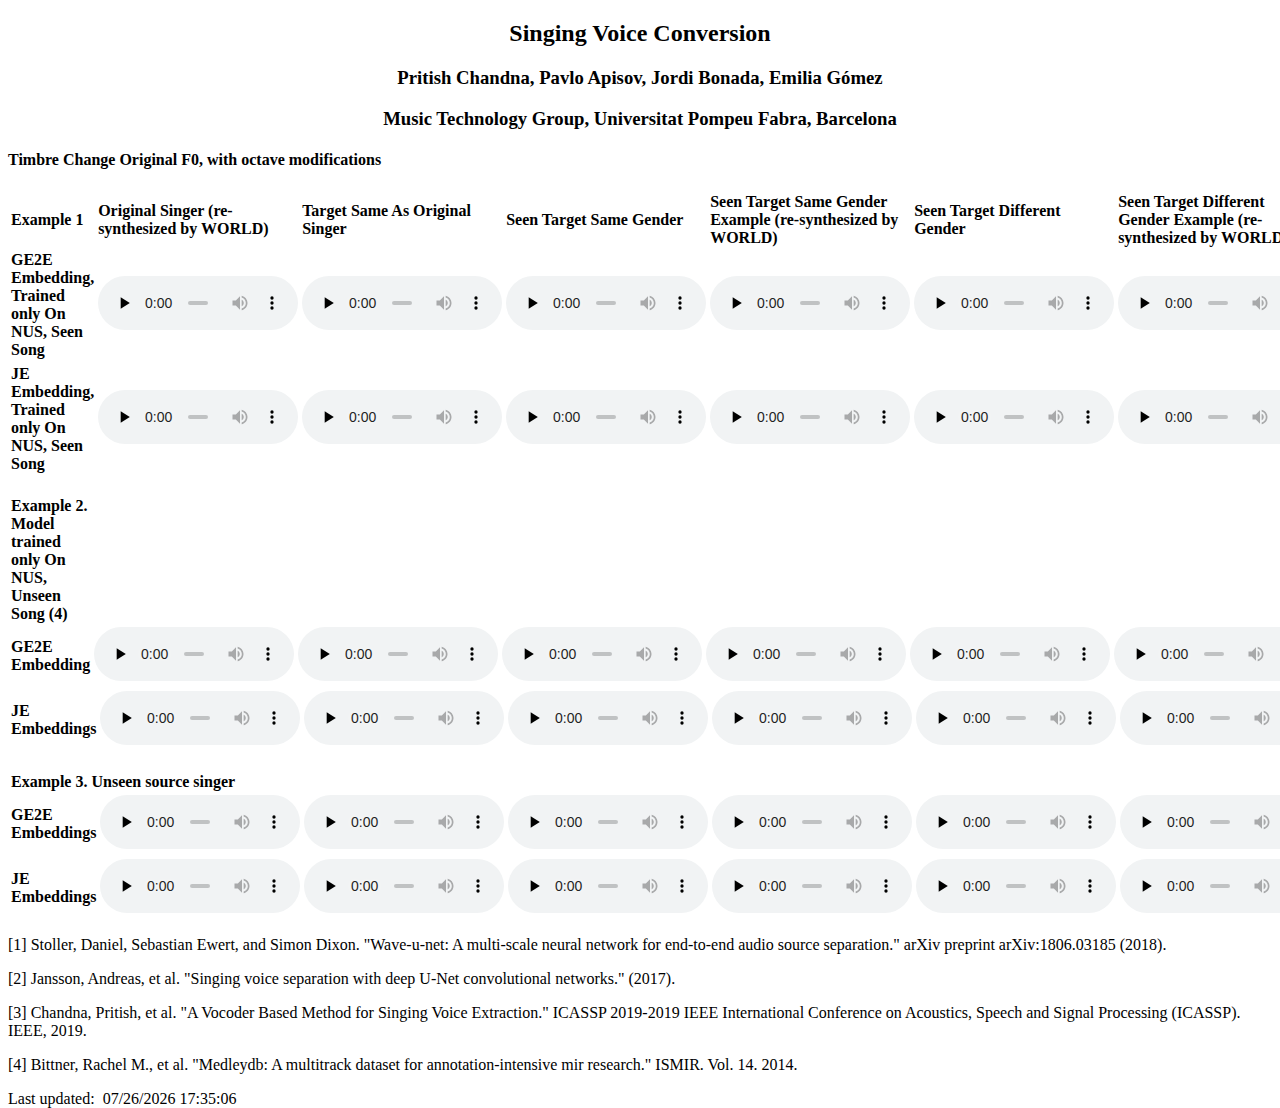
==== commit d3a740f5: "Format html" ====
--- a/docs/index.html
+++ b/docs/index.html
@@ -1,248 +1,344 @@
 <!DOCTYPE html>
 <html>
-    <head>
-        <meta charset="utf-8">
-        <title>Singing Voice Conversion</title>
-        <!-- <link rel="stylesheet" type="text/css" href="../../css/blog-web.css" media="all"> -->
-        <!-- <head> -->
+
+<head>
+    <meta charset="utf-8">
+    <title>Singing Voice Conversion</title>
+    <!-- <link rel="stylesheet" type="text/css" href="../../css/blog-web.css" media="all"> -->
+    <!-- <head> -->
     <link type="text/css" rel="stylesheet" href="css/style.css" />
     <style type="text/css">
-    audio { width: 200px; }
-    html {
-    position: relative;
-    min-width: 1024px;
-    min-height: 768px;
-    height: 100%;
-}
+        audio {
+            width: 200px;
+        }
+        
+        html {
+            position: relative;
+            min-width: 1024px;
+            min-height: 768px;
+            height: 100%;
+        }
     </style>
     <!-- </head> -->
-    </head>
-    <body>
+</head>
+
+<body>
     <center>
-    <div id="blog-wrapper">
-      <div id="blog-content">
-          <h2>Singing Voice Conversion</h2>
-          <h3>Pritish Chandna, Pavlo Apisov, Jordi Bonada, Emilia Gómez</h3>
-          <h3>Music Technology Group, Universitat Pompeu Fabra, Barcelona</h3>
+        <div id="blog-wrapper">
+            <div id="blog-content">
+                <h2>Singing Voice Conversion</h2>
+                <h3>Pritish Chandna, Pavlo Apisov, Jordi Bonada, Emilia Gómez</h3>
+                <h3>Music Technology Group, Universitat Pompeu Fabra, Barcelona</h3>
     </center>
 
 
-<!--   <h4>Examples for unison choir singing. The songs and singers singers shown here were not used for the training.</h4> -->
-
-
-
-
-  <h4>Timbre Change Original F0, with octave modifications</h4>
-<!--   <p> These are examples from the NUS-48E [1] dataset, on which the system was trained and evaluated</p> -->
-
-  <table>
-
-  <tr>
-    <td width="165px"><b>Example 1</b></td>
-    <td width="150px"><b>Original Singer (re-synthesized by WORLD)</b></td>
-    <td width="150px"><b>Target Same As Original Singer</b></td>
-    <td width="150px"><b>Seen Target Same Gender</b></td>
-    <td width="150px"><b>Seen Target Same Gender Example (re-synthesized by WORLD)</b></td>
-    <td width="150px"><b>Seen Target Different Gender</b></td>
-    <td width="150px"><b>Seen Target Different Gender Example (re-synthesized by WORLD)</b></td>
-
-
-  </tr>
-  <tr>
-    <td><b>GE2E Embedding, Trained only On NUS, Seen Song</b></td>
-    <td>
-  <audio controls preload="none" >
+    <!--   <h4>Examples for unison choir singing. The songs and singers singers shown here were not used for the training.</h4> -->
+
+
+
+
+    <h4>Timbre Change Original F0, with octave modifications</h4>
+    <!--   <p> These are examples from the NUS-48E [1] dataset, on which the system was trained and evaluated</p> -->
+
+    <table>
+
+        <tr>
+            <td width="165px"><b>Example 1</b></td>
+            <td width="150px"><b>Original Singer (re-synthesized by WORLD)</b></td>
+            <td width="150px"><b>Target Same As Original Singer</b></td>
+            <td width="150px"><b>Seen Target Same Gender</b></td>
+            <td width="150px"><b>Seen Target Same Gender Example (re-synthesized by WORLD)</b></td>
+            <td width="150px"><b>Seen Target Different Gender</b></td>
+            <td width="150px"><b>Seen Target Different Gender Example (re-synthesized by WORLD)</b></td>
+        </tr>
+        <tr>
+            <td><b>GE2E Embedding, Trained only On NUS, Seen Song</b></td>
+            <td>
+                <audio controls preload="none">
   <source src="audio/nus_ADIZ_09_13_ADIZ_ori.wav" type="audio/mpeg">
   Your browser does not support the audio element.
   </audio>
-    </td>
-
-    <td>
-  <audio controls preload="none">
+            </td>
+
+            <td>
+                <audio controls preload="none">
   <source src="audio/nus_ADIZ_09_13_ADIZ_autovc_emb_GE2E.wav" type="audio/wav">
   Your browser does not support the audio element.
   </audio>
-    </td>
-    <td>
-  <audio controls preload="none">
+            </td>
+            <td>
+                <audio controls preload="none">
   <source src="audio/nus_ADIZ_09_13_MPOL_autovc_emb_GE2E.wav" type="audio/mp3">
   Your browser does not support the audio element.
   </audio>
-    </td>
-  <td>
-  <audio controls preload="none">
+            </td>
+            <td>
+                <audio controls preload="none">
   <source src="audio/nus_MPOL_05_31_MPOL_ori.wav" type="audio/mp3">
   Your browser does not support the audio element.
   </audio>
-    </td>
-  <td>
-  <audio controls preload="none">
+            </td>
+            <td>
+                <audio controls preload="none">
   <source src="audio/nus_ADIZ_09_13_KENN_autovc_emb_GE2E.wav" type="audio/mp3">
   Your browser does not support the audio element.
   </audio>
-    </td>
-    <td>
-  <audio controls preload="none">
+            </td>
+            <td>
+                <audio controls preload="none">
   <source src="audio/nus_KENN_17_27_KENN_ori.wav" type="audio/mp3">
   Your browser does not support the audio element.
   </audio>
-    </td>
-  </tr>
-
-</table>
-
-  <table>
-
-  <tr>
-    <td width="165px"><b>JE Embedding, Trained only On NUS, Seen Song</b></td>
-    <td>
-  <audio controls preload="none" >
-  <source src="audio/FlyMeToTheMoon_Mix_1_mix.wav" type="audio/mpeg">
-  Your browser does not support the audio element.
-  </audio>
-    </td>
-
-    <td>
-  <audio controls preload="none">
-  <source src="audio/FlyMeToTheMoon_Mix_1_wave.wav" type="audio/mp3">
-  Your browser does not support the audio element.
-  </audio>
-    </td>
-    <td>
-  <audio controls preload="none">
-  <source src="audio/FlyMeToTheMoon_Mix_1_scs.wav" type="audio/mp3">
-  Your browser does not support the audio element.
-  </audio>
-    </td>
-  <td>
-  <audio controls preload="none">
-  <source src="audio/FlyMeToTheMoon_Mix_1_scm.wav" type="audio/mp3">
-  Your browser does not support the audio element.
-  </audio>
-    </td>
-  <td>
-  <audio controls preload="none">
-  <source src="audio/FlyMeToTheMoon_Mix_1_ss.wav" type="audio/mp3">
-  Your browser does not support the audio element.
-  </audio>
-    </td>
-   <td>
-  <audio controls preload="none">
-  <source src="audio/FlyMeToTheMoon_Mix_1_mask.wav" type="audio/mp3">
-  Your browser does not support the audio element.
-  </audio>
-    </td>
-  </tr>
-
-</table>
-
-<table>
-
-  <tr>
-    <td width="165px"><b><b>GE2E Embedding, Trained only On NUS, Unseen Song (4)</b></b></td>
-    <td>
-  <audio controls preload="none" >
-  <source src="audio/Imagine_Mix_1_mix.wav" type="audio/mpeg">
-  Your browser does not support the audio element.
-  </audio>
-    </td>
-
-    <td>
-  <audio controls preload="none">
-  <source src="audio/Imagine_Mix_1_wave.wav" type="audio/mp3">
-  Your browser does not support the audio element.
-  </audio>
-    </td>
-    <td>
-  <audio controls preload="none">
-  <source src="audio/Imagine_Mix_1_scs.wav" type="audio/mp3">
-  Your browser does not support the audio element.
-  </audio>
-    </td>
-  <td>
-  <audio controls preload="none">
-  <source src="audio/Imagine_Mix_1_scm.wav" type="audio/mp3">
-  Your browser does not support the audio element.
-  </audio>
-    </td>
-  <td>
-  <audio controls preload="none">
-  <source src="audio/Imagine_Mix_1_ss.wav" type="audio/mp3">
-  Your browser does not support the audio element.
-  </audio>
-    </td>
-   <td>
-  <audio controls preload="none">
-  <source src="audio/Imagine_Mix_1_mask.wav" type="audio/mp3">
-  Your browser does not support the audio element.
-  </audio>
-    </td>
-  </tr>
-
-</table>
-
-
-<table>
-
-  <tr>
-    <td width="165px"><b>JE Embedding, Trained only On NUS, Unseen Song(4)</b></td>
-    <td>
-  <audio controls preload="none" >
-  <source src="audio/Lithium_Mix_1_mix.wav" type="audio/mpeg">
-  Your browser does not support the audio element.
-  </audio>
-    </td>
-
-    <td>
-  <audio controls preload="none">
-  <source src="audio/Lithium_Mix_1_wave.wav" type="audio/mp3">
-  Your browser does not support the audio element.
-  </audio>
-    </td>
-    <td>
-  <audio controls preload="none">
-  <source src="audio/Lithium_Mix_1_scs.wav" type="audio/mp3">
-  Your browser does not support the audio element.
-  </audio>
-    </td>
-  <td>
-  <audio controls preload="none">
-  <source src="audio/Lithium_Mix_1_scm.wav" type="audio/mp3">
-  Your browser does not support the audio element.
-  </audio>
-    </td>
-  <td>
-  <audio controls preload="none">
-  <source src="audio/Lithium_Mix_1_ss.wav" type="audio/mp3">
-  Your browser does not support the audio element.
-  </audio>
-    </td>
-   <td>
-  <audio controls preload="none">
-  <source src="audio/Lithium_Mix_1_mask.wav" type="audio/mp3">
-  Your browser does not support the audio element.
-  </audio>
-    </td>
-  </tr>
-</table>
-
-
-
-
-          <p>[1] Stoller, Daniel, Sebastian Ewert, and Simon Dixon. "Wave-u-net: A multi-scale neural network for end-to-end audio source separation." arXiv preprint arXiv:1806.03185 (2018).</p>
-          <p>[2] Jansson, Andreas, et al. "Singing voice separation with deep U-Net convolutional networks." (2017).</p>
-          <p>[3] Chandna, Pritish, et al. "A Vocoder Based Method for Singing Voice Extraction." ICASSP 2019-2019 IEEE International Conference on Acoustics, Speech and Signal Processing (ICASSP). IEEE, 2019.</p>
-          <p>[4] Bittner, Rachel M., et al. "Medleydb: A multitrack dataset for annotation-intensive mir research." ISMIR. Vol. 14. 2014.</p>
-      </div>
-      
-      <div id="blog-bg-footer">
+            </td>
+        </tr>
+
+    </table>
+
+    <table>
+
+        <tr>
+            <td width="165px"><b>JE Embedding, Trained only On NUS, Seen Song</b></td>
+            <td>
+                <audio controls preload="none">
+  <source src="audio/nus_ADIZ_09_13_ADIZ_ori.wav" type="audio/mpeg">
+  Your browser does not support the audio element.
+  </audio>
+            </td>
+
+            <td>
+                <audio controls preload="none">
+  <source src="audio/nus_ADIZ_09_13_ADIZ_autovc_emb_JE.wav" type="audio/mp3">
+  Your browser does not support the audio element.
+  </audio>
+            </td>
+            <td>
+                <audio controls preload="none">
+  <source src="audio/nus_ADIZ_09_13_MPOL_autovc_emb_JE.wav" type="audio/mp3">
+  Your browser does not support the audio element.
+  </audio>
+            </td>
+            <td>
+                <audio controls preload="none">
+  <source src="audio/nus_MPOL_05_29_MPOL_ori.wav" type="audio/mp3">
+  Your browser does not support the audio element.
+  </audio>
+            </td>
+            <td>
+                <audio controls preload="none">
+  <source src="audio/nus_ADIZ_09_13_KENN_autovc_emb_JE.wav" type="audio/mp3">
+  Your browser does not support the audio element.
+  </audio>
+            </td>
+            <td>
+                <audio controls preload="none">
+  <source src="audio/nus_KENN_17_32_KENN_ori.wav" type="audio/mp3">
+  Your browser does not support the audio element.
+  </audio>
+            </td>
+        </tr>
+
+    </table>
+
+    <table>
+        <td width="165px"><b>Example 2. Model trained only On NUS, Unseen Song (4)</b></td>
+        <br>
+        <tr>
+            <td width="165px"><b><b>GE2E Embedding</b></b>
+            </td>
+            <td>
+                <audio controls preload="none">
+  <source src="audio/GE2E/nus/original/MCUR_src.wav" type="audio/mpeg">
+  Your browser does not support the audio element.
+  </audio>
+            </td>
+
+            <td>
+                <audio controls preload="none">
+  <source src="audio/GE2E/nus/MCUR→MCUR.wav" type="audio/mp3">
+  Your browser does not support the audio element.
+  </audio>
+            </td>
+            <td>
+                <audio controls preload="none">
+  <source src="audio/GE2E/nus/MCUR→ADIZ.wav" type="audio/mp3">
+  Your browser does not support the audio element.
+  </audio>
+            </td>
+            <td>
+                <audio controls preload="none">
+  <source src="audio/GE2E/nus/original/ADIZ_trg.wav" type="audio/mp3">
+  Your browser does not support the audio element.
+  </audio>
+            </td>
+            <td>
+                <audio controls preload="none">
+  <source src="audio/GE2E/nus/MCUR→JLEE.wav" type="audio/mp3">
+  Your browser does not support the audio element.
+  </audio>
+            </td>
+            <td>
+                <audio controls preload="none">
+  <source src="audio/GE2E/nus/original/JLEE_trg.wav" type="audio/mp3">
+  Your browser does not support the audio element.
+  </audio>
+            </td>
+        </tr>
+
+    </table>
+
+
+    <table>
+
+        <tr>
+            <td width="165px"><b>JE Embeddings</b></td>
+            <td>
+                <audio controls preload="none">
+        <source src="audio/JE/nus/original/MCUR_src.wav" type="audio/mpeg">
+        Your browser does not support the audio element.
+        </audio>
+            </td>
+
+            <td>
+                <audio controls preload="none">
+        <source src="audio/JE/nus/MCUR→MCUR.wav" type="audio/mp3">
+        Your browser does not support the audio element.
+        </audio>
+            </td>
+            <td>
+                <audio controls preload="none">
+        <source src="audio/JE/nus/MCUR→ADIZ.wav" type="audio/mp3">
+        Your browser does not support the audio element.
+        </audio>
+            </td>
+            <td>
+                <audio controls preload="none">
+        <source src="audio/JE/nus/original/ADIZ_trg.wav" type="audio/mp3">
+        Your browser does not support the audio element.
+        </audio>
+            </td>
+            <td>
+                <audio controls preload="none">
+        <source src="audio/JE/nus/MCUR→JLEE.wav" type="audio/mp3">
+        Your browser does not support the audio element.
+        </audio>
+            </td>
+            <td>
+                <audio controls preload="none">
+        <source src="audio/JE/nus/original/JLEE_trg.wav" type="audio/mp3">
+        Your browser does not support the audio element.
+        </audio>
+            </td>
+        </tr>
+    </table>
+
+    <table>
+        <td width="165px" colspan="4"><b>Example 3. Unseen source singer</b></td>
+        <br>
+        <tr>
+            <td width="165px"><b><b>GE2E Embeddings</b></b>
+            </td>
+            <td>
+                <audio controls preload="none">
+  <source src="audio/GE2E/nus/original/MCUR_src.wav" type="audio/mpeg">
+  Your browser does not support the audio element.
+  </audio>
+            </td>
+
+            <td>
+                <audio controls preload="none">
+  <source src="audio/GE2E/nus/MCUR→MCUR.wav" type="audio/mp3">
+  Your browser does not support the audio element.
+  </audio>
+            </td>
+            <td>
+                <audio controls preload="none">
+  <source src="audio/GE2E/nus/MCUR→ADIZ.wav" type="audio/mp3">
+  Your browser does not support the audio element.
+  </audio>
+            </td>
+            <td>
+                <audio controls preload="none">
+  <source src="audio/GE2E/nus/original/ADIZ_trg.wav" type="audio/mp3">
+  Your browser does not support the audio element.
+  </audio>
+            </td>
+            <td>
+                <audio controls preload="none">
+  <source src="audio/GE2E/nus/MCUR→JLEE.wav" type="audio/mp3">
+  Your browser does not support the audio element.
+  </audio>
+            </td>
+            <td>
+                <audio controls preload="none">
+  <source src="audio/GE2E/nus/original/JLEE_trg.wav" type="audio/mp3">
+  Your browser does not support the audio element.
+  </audio>
+            </td>
+        </tr>
+
+    </table>
+
+
+    <table>
+
+        <tr>
+            <td width="165px"><b>JE Embeddings</b></td>
+            <td>
+                <audio controls preload="none">
+        <source src="audio/JE/nus/original/MCUR_src.wav" type="audio/mpeg">
+        Your browser does not support the audio element.
+        </audio>
+            </td>
+
+            <td>
+                <audio controls preload="none">
+        <source src="audio/JE/nus/MCUR→MCUR.wav" type="audio/mp3">
+        Your browser does not support the audio element.
+        </audio>
+            </td>
+            <td>
+                <audio controls preload="none">
+        <source src="audio/JE/nus/MCUR→ADIZ.wav" type="audio/mp3">
+        Your browser does not support the audio element.
+        </audio>
+            </td>
+            <td>
+                <audio controls preload="none">
+        <source src="audio/JE/nus/original/ADIZ_trg.wav" type="audio/mp3">
+        Your browser does not support the audio element.
+        </audio>
+            </td>
+            <td>
+                <audio controls preload="none">
+        <source src="audio/JE/nus/MCUR→JLEE.wav" type="audio/mp3">
+        Your browser does not support the audio element.
+        </audio>
+            </td>
+            <td>
+                <audio controls preload="none">
+        <source src="audio/JE/nus/original/JLEE_trg.wav" type="audio/mp3">
+        Your browser does not support the audio element.
+        </audio>
+            </td>
+        </tr>
+    </table>
+
+
+    <p>[1] Stoller, Daniel, Sebastian Ewert, and Simon Dixon. "Wave-u-net: A multi-scale neural network for end-to-end audio source separation." arXiv preprint arXiv:1806.03185 (2018).</p>
+    <p>[2] Jansson, Andreas, et al. "Singing voice separation with deep U-Net convolutional networks." (2017).</p>
+    <p>[3] Chandna, Pritish, et al. "A Vocoder Based Method for Singing Voice Extraction." ICASSP 2019-2019 IEEE International Conference on Acoustics, Speech and Signal Processing (ICASSP). IEEE, 2019.</p>
+    <p>[4] Bittner, Rachel M., et al. "Medleydb: A multitrack dataset for annotation-intensive mir research." ISMIR. Vol. 14. 2014.</p>
+    </div>
+
+    <div id="blog-bg-footer">
         <div id="blog-footer">
-          <p>
-            Last updated:&nbsp;
-            <script language="JavaScript">
-            document.write(String(document.lastModified))</script>
-          </p>
+            <p>
+                Last updated:&nbsp;
+                <script language="JavaScript">
+                    document.write(String(document.lastModified))
+                </script>
+            </p>
         </div>
-      </div>
     </div>
-    </body>
+    </div>
+</body>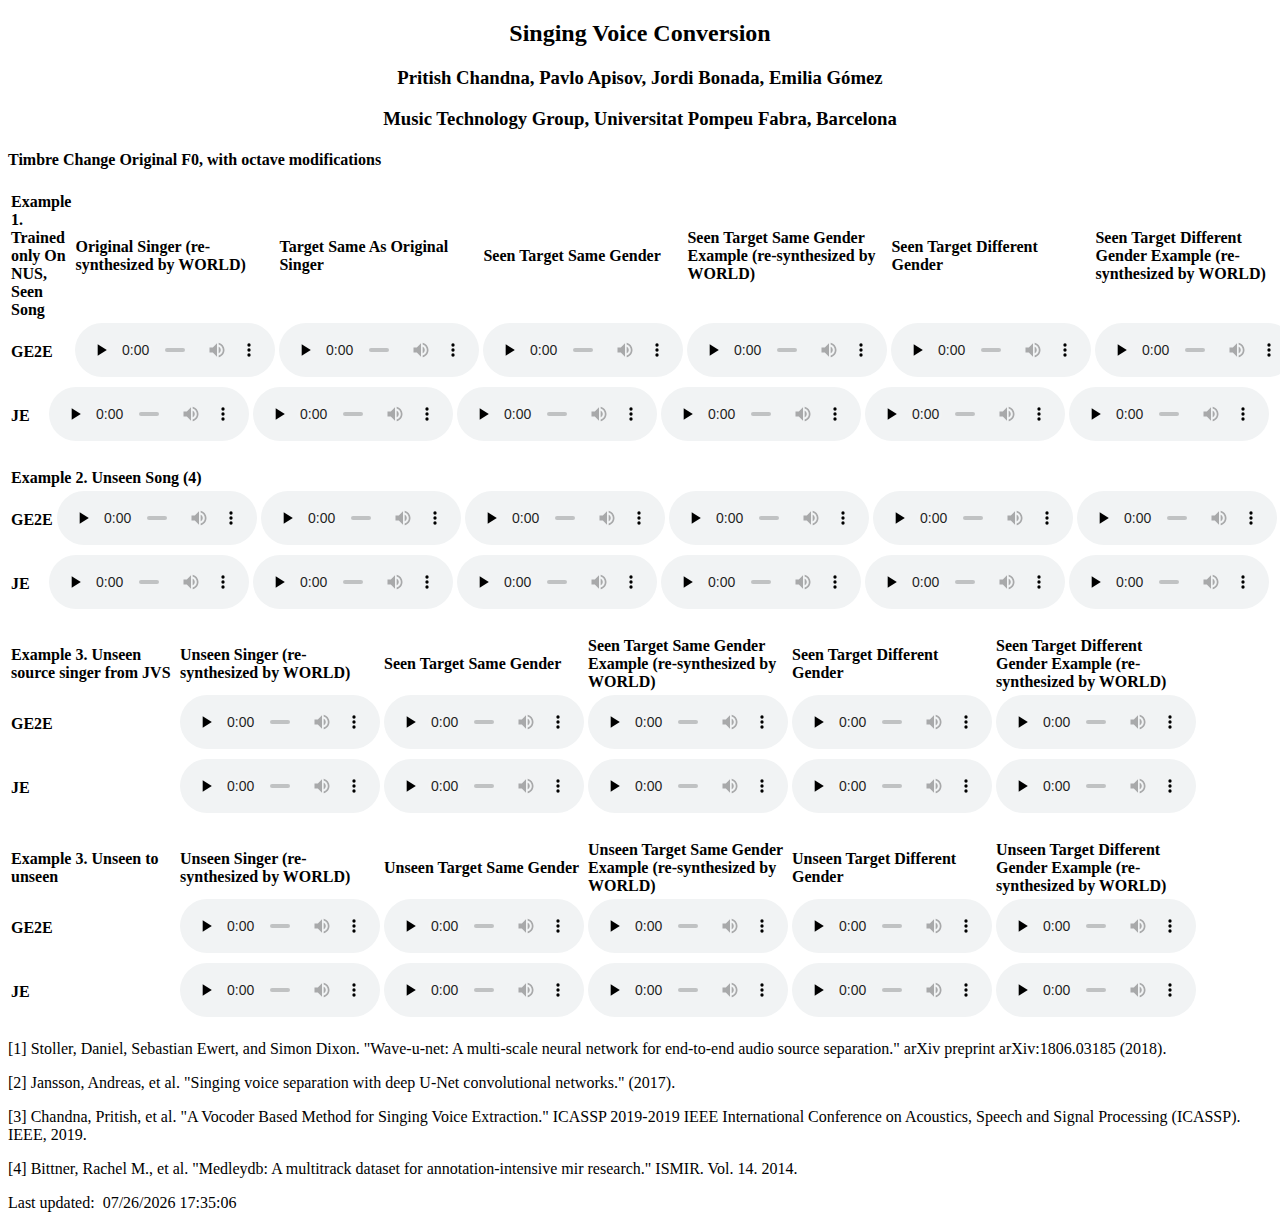
==== commit 13f2d8fc: "Add unseen singer examples" ====
--- a/docs/index.html
+++ b/docs/index.html
@@ -43,7 +43,7 @@
     <table>
 
         <tr>
-            <td width="165px"><b>Example 1</b></td>
+            <td width="165px"><b>Example 1. Trained only On NUS, Seen Song</b></td>
             <td width="150px"><b>Original Singer (re-synthesized by WORLD)</b></td>
             <td width="150px"><b>Target Same As Original Singer</b></td>
             <td width="150px"><b>Seen Target Same Gender</b></td>
@@ -52,7 +52,7 @@
             <td width="150px"><b>Seen Target Different Gender Example (re-synthesized by WORLD)</b></td>
         </tr>
         <tr>
-            <td><b>GE2E Embedding, Trained only On NUS, Seen Song</b></td>
+            <td><b>GE2E</b></td>
             <td>
                 <audio controls preload="none">
   <source src="audio/nus_ADIZ_09_13_ADIZ_ori.wav" type="audio/mpeg">
@@ -97,7 +97,7 @@
     <table>
 
         <tr>
-            <td width="165px"><b>JE Embedding, Trained only On NUS, Seen Song</b></td>
+            <td width="165px"><b>JE</b></td>
             <td>
                 <audio controls preload="none">
   <source src="audio/nus_ADIZ_09_13_ADIZ_ori.wav" type="audio/mpeg">
@@ -127,7 +127,7 @@
                 <audio controls preload="none">
   <source src="audio/nus_ADIZ_09_13_KENN_autovc_emb_JE.wav" type="audio/mp3">
   Your browser does not support the audio element.
-  </audio>
+</audio>
             </td>
             <td>
                 <audio controls preload="none">
@@ -140,10 +140,10 @@
     </table>
 
     <table>
-        <td width="165px"><b>Example 2. Model trained only On NUS, Unseen Song (4)</b></td>
+        <td width="165px" colspan="2"><b>Example 2. Unseen Song (4)</b></td>
         <br>
         <tr>
-            <td width="165px"><b><b>GE2E Embedding</b></b>
+            <td width="165px"><b><b>GE2E</b></b>
             </td>
             <td>
                 <audio controls preload="none">
@@ -190,7 +190,7 @@
     <table>
 
         <tr>
-            <td width="165px"><b>JE Embeddings</b></td>
+            <td width="165px"><b>JE</b></td>
             <td>
                 <audio controls preload="none">
         <source src="audio/JE/nus/original/MCUR_src.wav" type="audio/mpeg">
@@ -232,97 +232,170 @@
     </table>
 
     <table>
-        <td width="165px" colspan="4"><b>Example 3. Unseen source singer</b></td>
+        <tr>
+            <td width="150px"><b>Example 3. Unseen source singer from JVS</b></td>
+            <td width="150px"><b>Unseen Singer (re-synthesized by WORLD)</b></td>
+            <td width="150px"><b>Seen Target Same Gender</b></td>
+            <td width="150px"><b>Seen Target Same Gender Example (re-synthesized by WORLD)</b></td>
+            <td width="150px"><b>Seen Target Different Gender</b></td>
+            <td width="150px"><b>Seen Target Different Gender Example (re-synthesized by WORLD)</b></td>
+        </tr>
         <br>
         <tr>
-            <td width="165px"><b><b>GE2E Embeddings</b></b>
-            </td>
-            <td>
-                <audio controls preload="none">
-  <source src="audio/GE2E/nus/original/MCUR_src.wav" type="audio/mpeg">
-  Your browser does not support the audio element.
-  </audio>
-            </td>
-
-            <td>
-                <audio controls preload="none">
-  <source src="audio/GE2E/nus/MCUR→MCUR.wav" type="audio/mp3">
-  Your browser does not support the audio element.
-  </audio>
-            </td>
-            <td>
-                <audio controls preload="none">
-  <source src="audio/GE2E/nus/MCUR→ADIZ.wav" type="audio/mp3">
-  Your browser does not support the audio element.
-  </audio>
-            </td>
-            <td>
-                <audio controls preload="none">
-  <source src="audio/GE2E/nus/original/ADIZ_trg.wav" type="audio/mp3">
-  Your browser does not support the audio element.
-  </audio>
-            </td>
-            <td>
-                <audio controls preload="none">
-  <source src="audio/GE2E/nus/MCUR→JLEE.wav" type="audio/mp3">
-  Your browser does not support the audio element.
-  </audio>
-            </td>
-            <td>
-                <audio controls preload="none">
-  <source src="audio/GE2E/nus/original/JLEE_trg.wav" type="audio/mp3">
-  Your browser does not support the audio element.
-  </audio>
-            </td>
-        </tr>
-
-    </table>
-
-
-    <table>
-
-        <tr>
-            <td width="165px"><b>JE Embeddings</b></td>
-            <td>
-                <audio controls preload="none">
-        <source src="audio/JE/nus/original/MCUR_src.wav" type="audio/mpeg">
-        Your browser does not support the audio element.
-        </audio>
-            </td>
-
-            <td>
-                <audio controls preload="none">
-        <source src="audio/JE/nus/MCUR→MCUR.wav" type="audio/mp3">
-        Your browser does not support the audio element.
-        </audio>
-            </td>
-            <td>
-                <audio controls preload="none">
-        <source src="audio/JE/nus/MCUR→ADIZ.wav" type="audio/mp3">
-        Your browser does not support the audio element.
-        </audio>
-            </td>
-            <td>
-                <audio controls preload="none">
-        <source src="audio/JE/nus/original/ADIZ_trg.wav" type="audio/mp3">
-        Your browser does not support the audio element.
-        </audio>
-            </td>
-            <td>
-                <audio controls preload="none">
-        <source src="audio/JE/nus/MCUR→JLEE.wav" type="audio/mp3">
-        Your browser does not support the audio element.
-        </audio>
-            </td>
-            <td>
-                <audio controls preload="none">
-        <source src="audio/JE/nus/original/JLEE_trg.wav" type="audio/mp3">
-        Your browser does not support the audio element.
-        </audio>
-            </td>
-        </tr>
-    </table>
-
+            <td width="165px"><b>GE2E</b></td>
+            <td>
+            <audio controls preload="none">
+                <source src="audio/GE2E/jvs/original/jvs002_src.wav" type="audio/mpeg">
+                Your browser does not support the audio element.
+            </audio>
+            </td>
+    
+            <td>
+            <audio controls preload="none">
+            <source src="audio/GE2E/jvs/jvs002→MPOL.wav" type="audio/mp3">
+            Your browser does not support the audio element.
+            </audio>
+            </td>
+            
+            <td>
+            <audio controls preload="none">
+            <source src="audio/GE2E/jvs/original/MPOL_trg.wav" type="audio/mp3">
+            Your browser does not support the audio element.
+            </audio>
+                </td>
+                <td>
+                    <audio controls preload="none">
+            <source src="audio/GE2E/jvs/jvs002→JLEE.wav" type="audio/mp3">
+            Your browser does not support the audio element.
+            </audio>
+                </td>
+                <td>
+                    <audio controls preload="none">
+            <source src="audio/GE2E/jvs/original/JLEE_trg.wav" type="audio/mp3">
+            Your browser does not support the audio element.
+                </td>
+            </tr>
+    </table>
+
+
+    <table>
+        <tr>
+            <td width="165px"><b>JE</b></td>
+            <td>
+                <audio controls preload="none">
+        <source src="audio/JE/jvs/original/jvs002_src.wav" type="audio/mpeg">
+        Your browser does not support the audio element.
+        </audio>
+            </td>
+
+            <td>
+                <audio controls preload="none">
+        <source src="audio/JE/jvs/jvs002→MPOL.wav" type="audio/mp3">
+        Your browser does not support the audio element.
+        </audio>
+            </td>
+            <td>
+                <audio controls preload="none">
+        <source src="audio/JE/jvs/original/MPOL_trg.wav" type="audio/mp3">
+        Your browser does not support the audio element.
+        </audio>
+            </td>
+            <td>
+                <audio controls preload="none">
+        <source src="audio/JE/jvs/jvs002→JLEE.wav" type="audio/mp3">
+        Your browser does not support the audio element.
+        </audio>
+            </td>
+            <td>
+                <audio controls preload="none">
+        <source src="audio/JE/jvs/original/JLEE_trg.wav" type="audio/mp3">
+        Your browser does not support the audio element.
+            </td>
+        </tr>
+    </table>
+    <table>
+        <tr>
+            <td width="150px"><b>Example 3. Unseen to unseen</b></td>
+            <td width="150px"><b>Unseen Singer (re-synthesized by WORLD)</b></td>
+            <td width="150px"><b>Unseen Target Same Gender</b></td>
+            <td width="150px"><b>Unseen Target Same Gender Example (re-synthesized by WORLD)</b></td>
+            <td width="150px"><b>Unseen Target Different Gender</b></td>
+            <td width="150px"><b>Unseen Target Different Gender Example (re-synthesized by WORLD)</b></td>
+        </tr>
+        <br>
+        <tr>
+            <td width="165px"><b>GE2E</b></td>
+            <td>
+            <audio controls preload="none">
+                <source src="audio/GE2E/jvs/original/jvs002_src.wav" type="audio/mpeg">
+                Your browser does not support the audio element.
+            </audio>
+            </td>
+    
+            <td>
+            <audio controls preload="none">
+            <source src="audio/GE2E/jvs/jvs002→jvs004.wav" type="audio/mp3">
+            Your browser does not support the audio element.
+            </audio>
+            </td>
+            
+            <td>
+            <audio controls preload="none">
+            <source src="audio/GE2E/jvs/original/jvs004_trg.wav" type="audio/mp3">
+            Your browser does not support the audio element.
+            </audio>
+                </td>
+                <td>
+                    <audio controls preload="none">
+            <source src="audio/GE2E/jvs/jvs002→jvs003.wav" type="audio/mp3">
+            Your browser does not support the audio element.
+            </audio>
+                </td>
+                <td>
+                    <audio controls preload="none">
+            <source src="audio/GE2E/jvs/original/jvs003_trg.wav" type="audio/mp3">
+            Your browser does not support the audio element.
+                </td>
+            </tr>
+    </table>
+
+
+    <table>
+        <tr>
+            <td width="165px"><b>JE</b></td>
+            <td>
+            <audio controls preload="none">
+                <source src="audio/JE/jvs/original/jvs002_src.wav" type="audio/mpeg">
+                Your browser does not support the audio element.
+            </audio>
+            </td>
+    
+            <td>
+            <audio controls preload="none">
+            <source src="audio/JE/jvs/jvs002→jvs004.wav" type="audio/mp3">
+            Your browser does not support the audio element.
+            </audio>
+            </td>
+            
+            <td>
+            <audio controls preload="none">
+            <source src="audio/JE/jvs/original/jvs004_trg.wav" type="audio/mp3">
+            Your browser does not support the audio element.
+            </audio>
+                </td>
+                <td>
+                    <audio controls preload="none">
+            <source src="audio/JE/jvs/jvs002→jvs003.wav" type="audio/mp3">
+            Your browser does not support the audio element.
+            </audio>
+                </td>
+                <td>
+                    <audio controls preload="none">
+            <source src="audio/JE/jvs/original/jvs003_trg.wav" type="audio/mp3">
+            Your browser does not support the audio element.
+                </td>
+            </tr>
+    </table>
 
     <p>[1] Stoller, Daniel, Sebastian Ewert, and Simon Dixon. "Wave-u-net: A multi-scale neural network for end-to-end audio source separation." arXiv preprint arXiv:1806.03185 (2018).</p>
     <p>[2] Jansson, Andreas, et al. "Singing voice separation with deep U-Net convolutional networks." (2017).</p>
